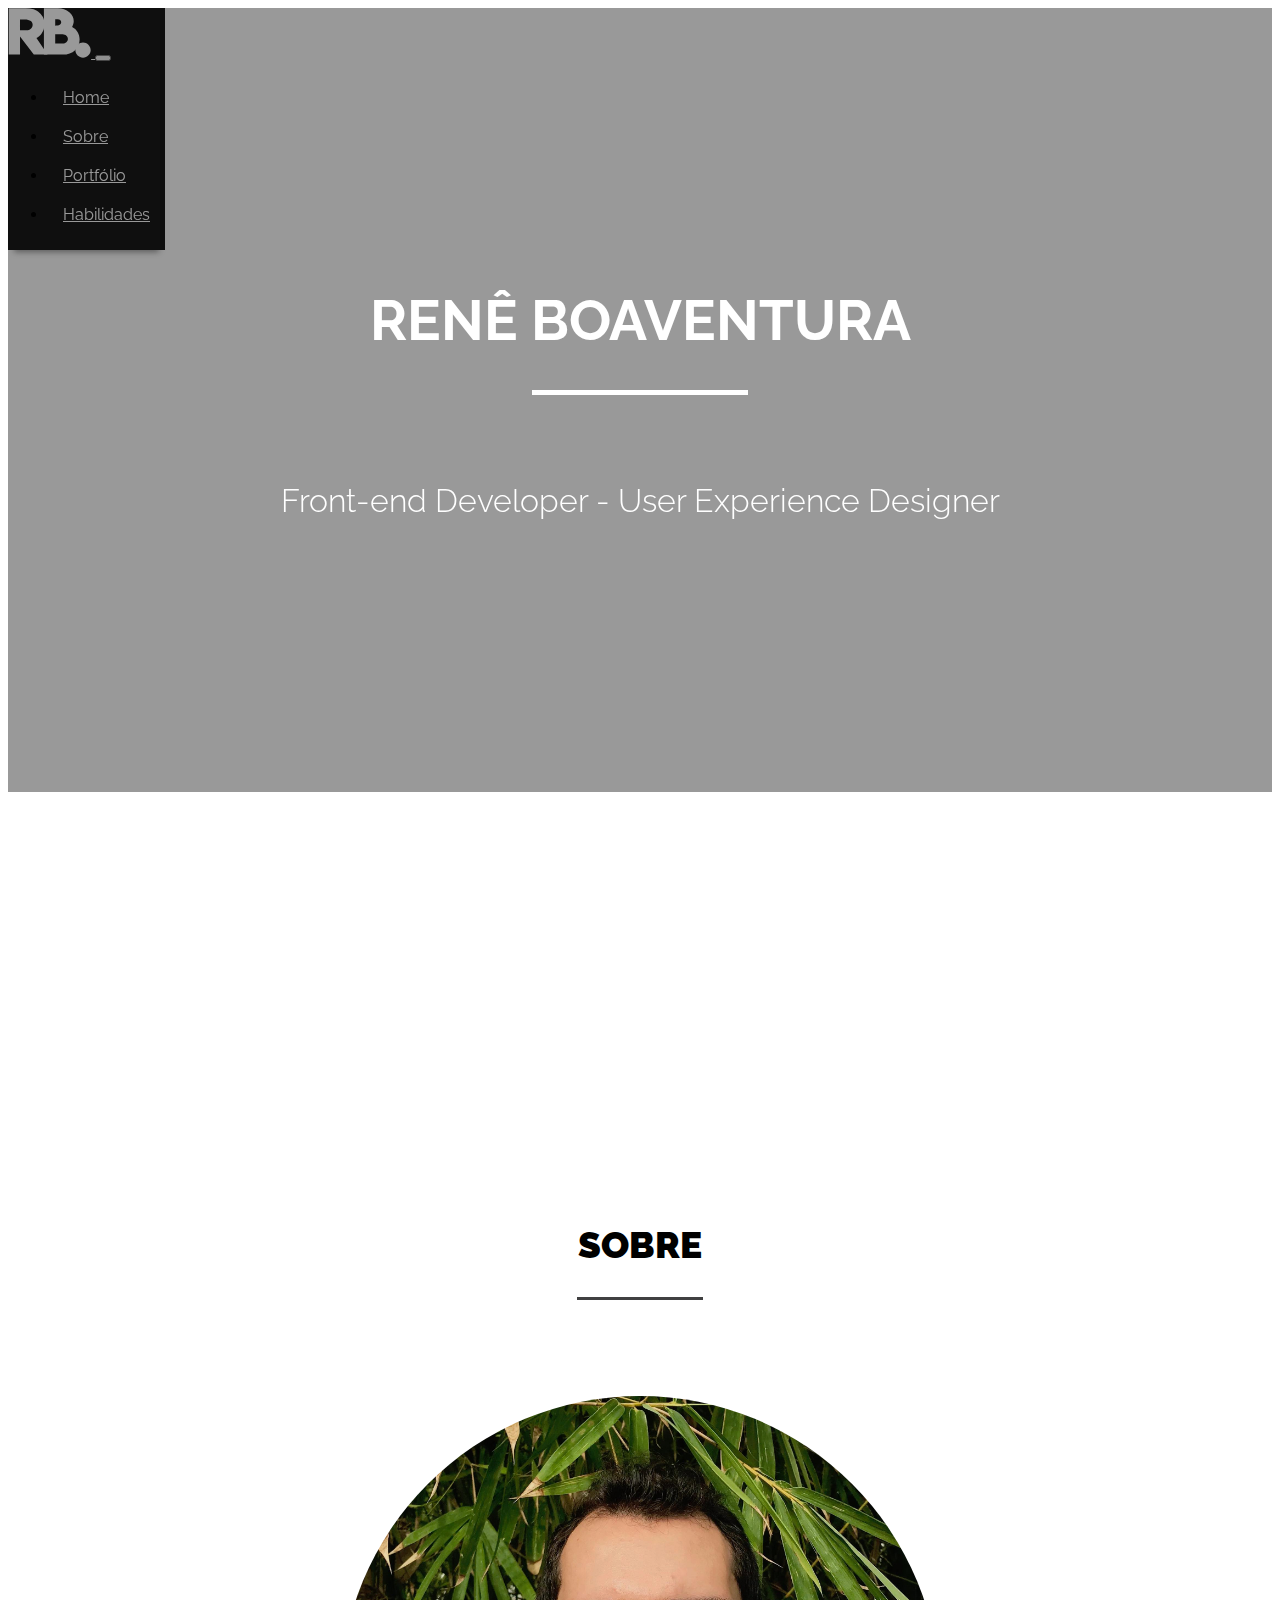
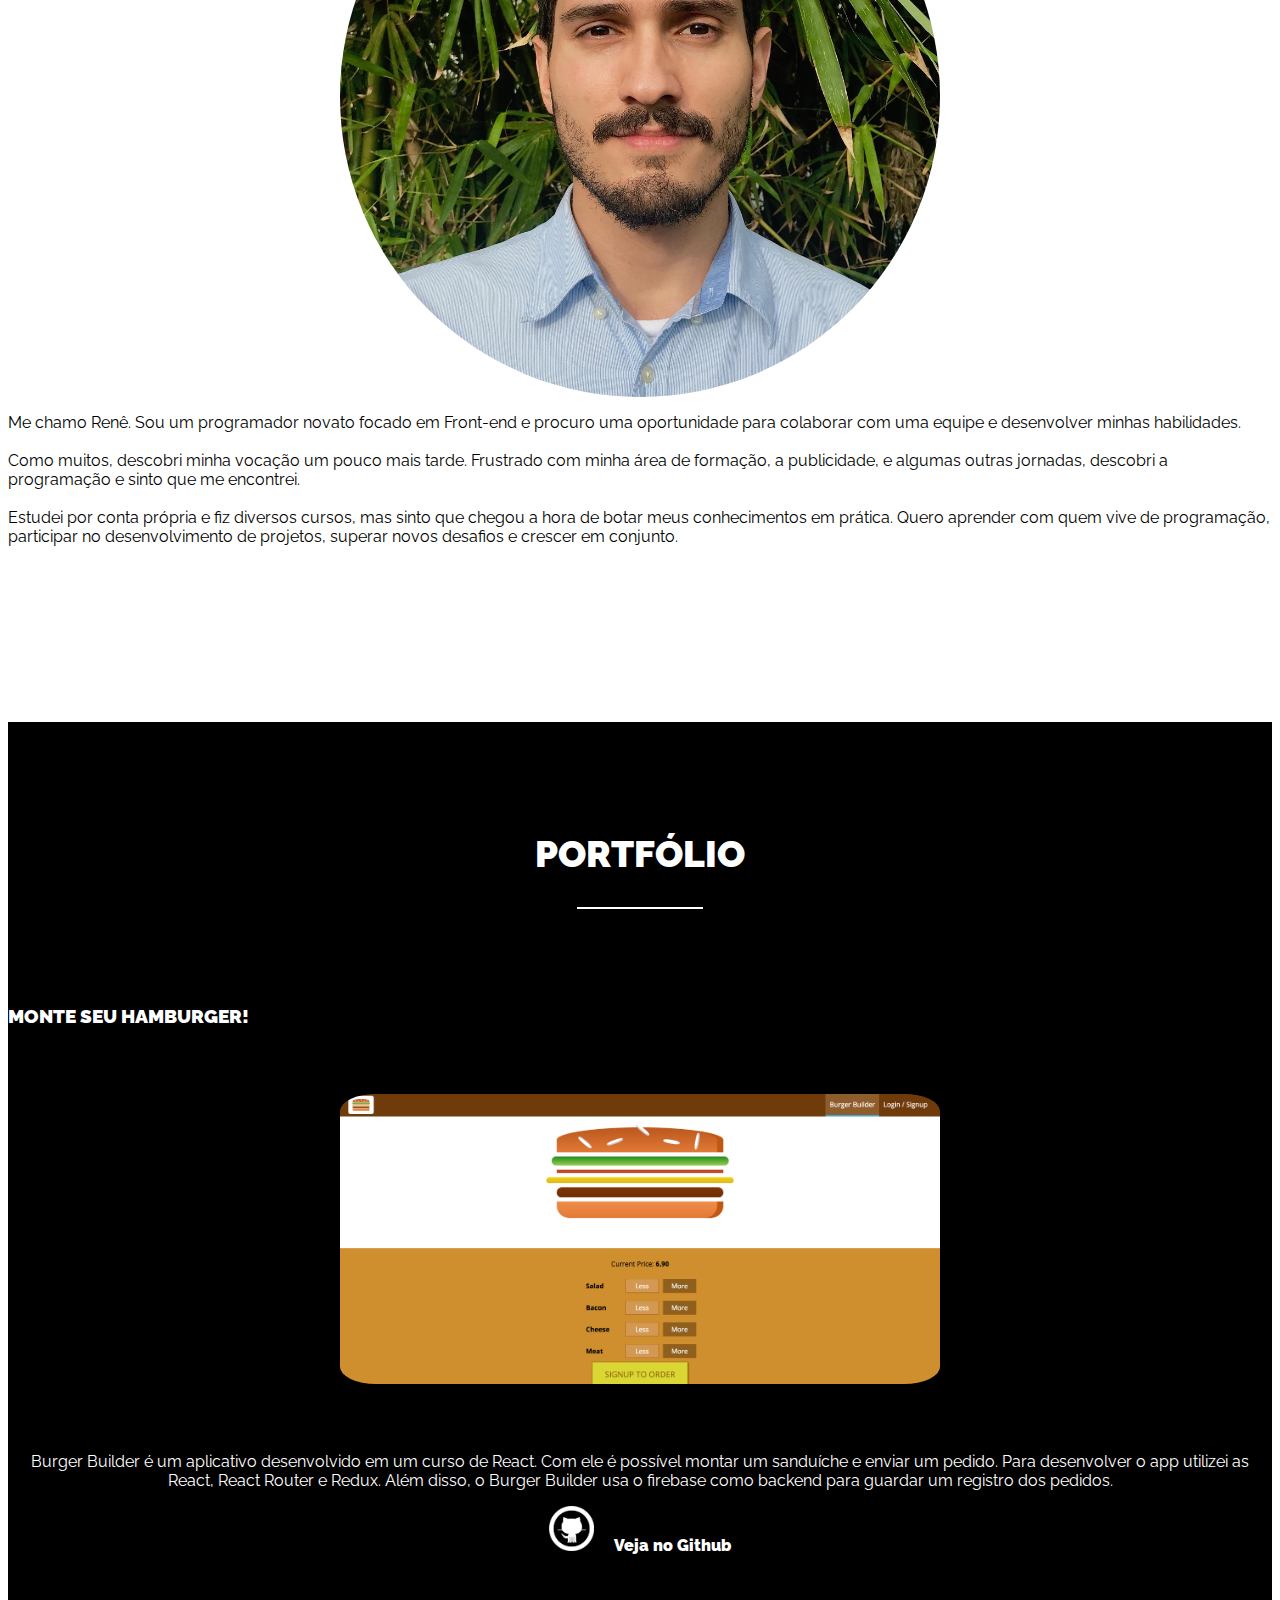
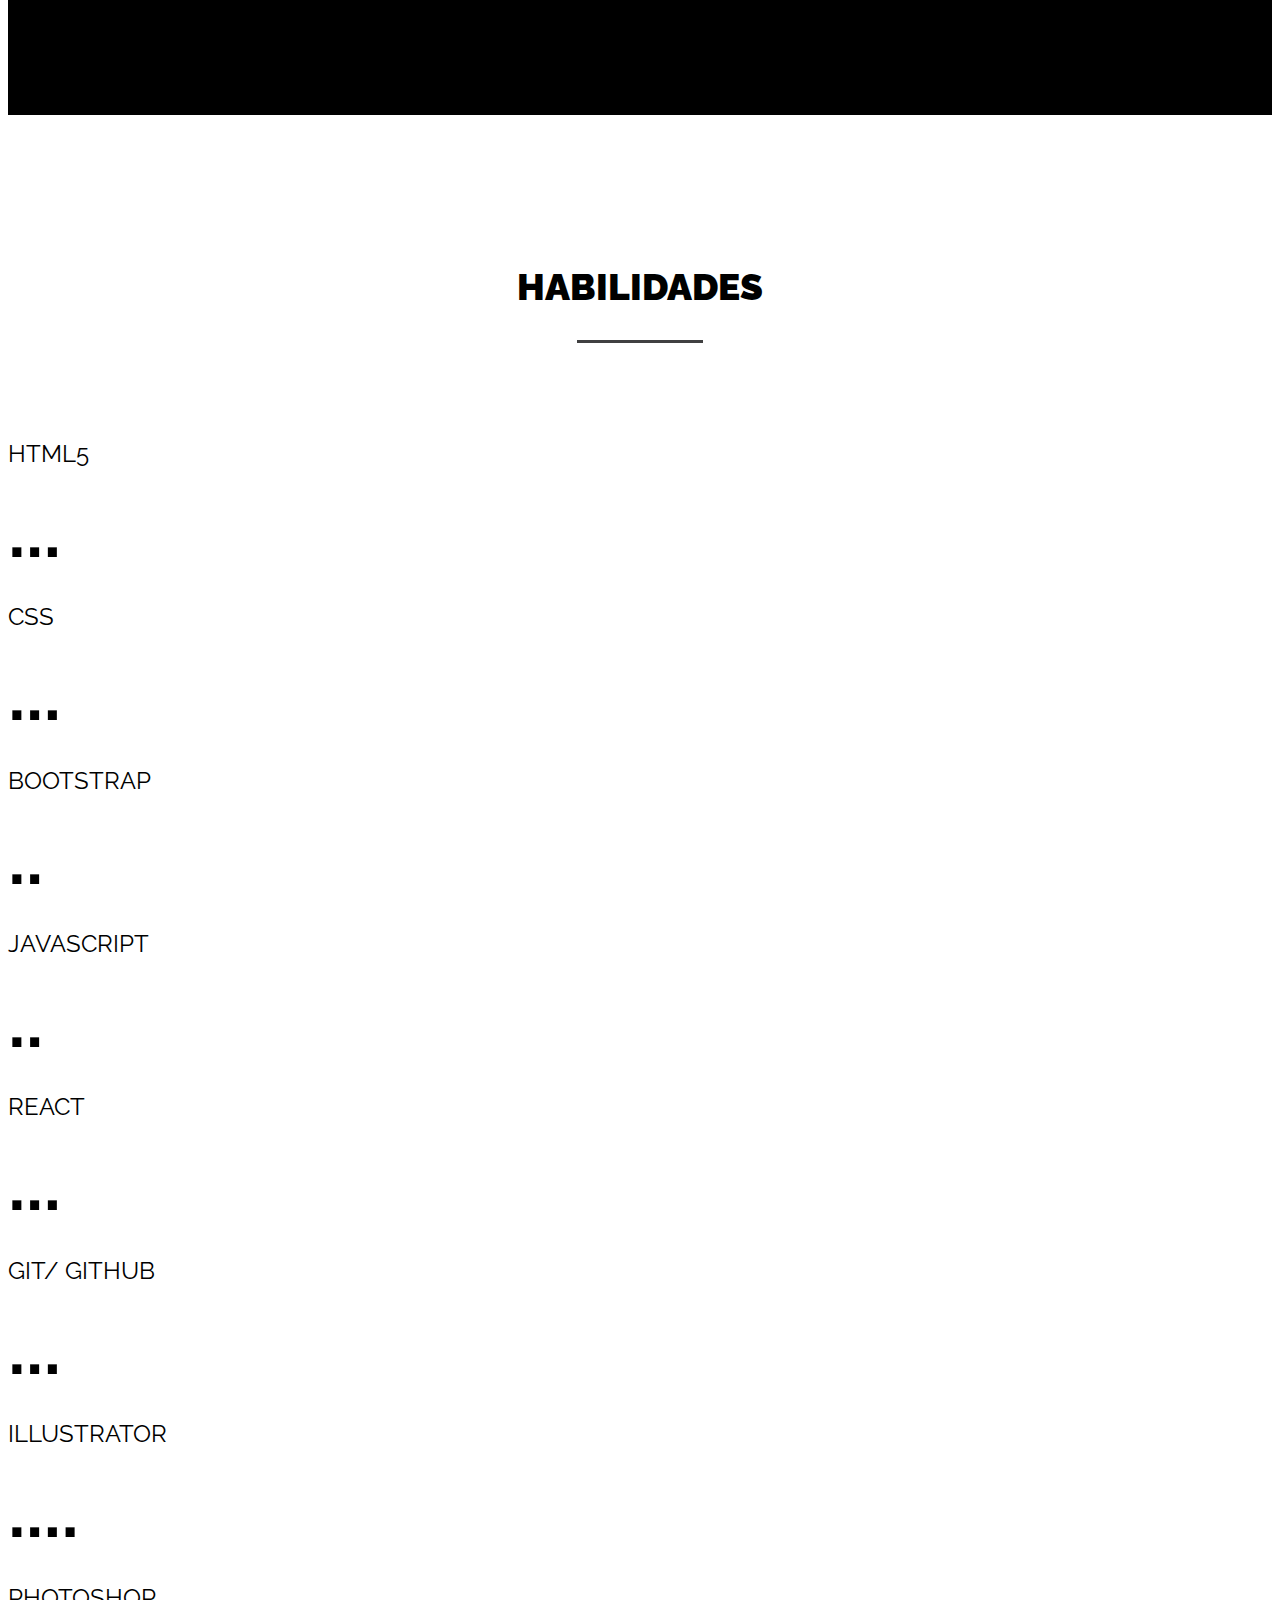
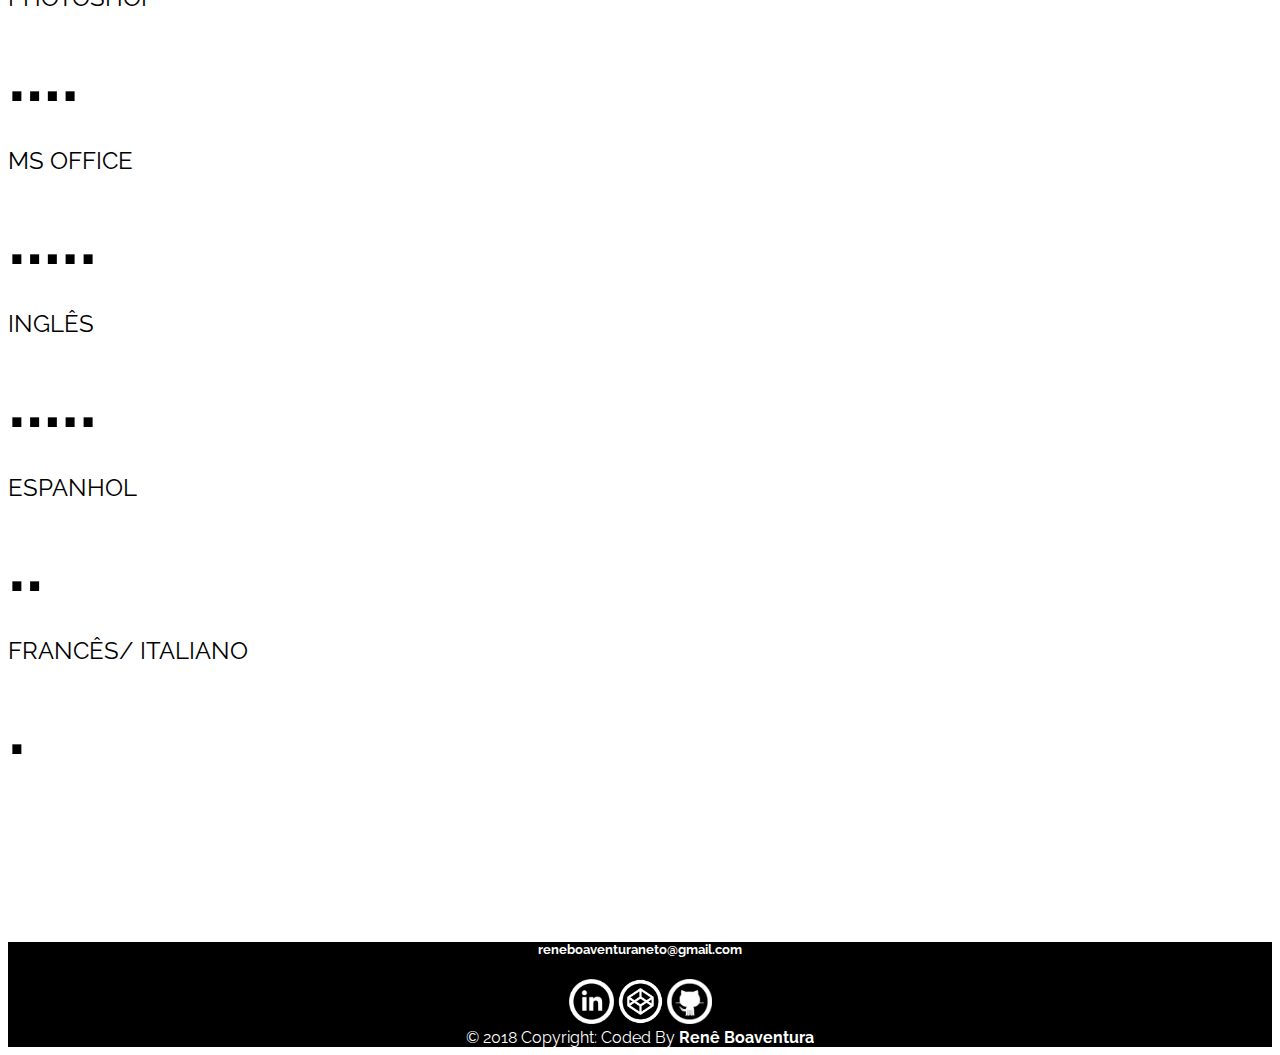
==== index.html @ 2e42f74e "try using upper folder" ====
<!doctype html>

<html lang="pt-br">

    <head>
        <title>Renê Boaventura</title>

        <meta charset="utf-8">
        <meta name="description" content="Portfólio de Renê Boaventura">
        <meta name="author" content="Renê Boaventura">
        <meta name="viewport" content="width=device-width">

        <!-- Bootstrap -->
        <link rel="stylesheet" href="https://stackpath.bootstrapcdn.com/bootstrap/4.1.3/css/bootstrap.min.css" integrity="sha384-MCw98/SFnGE8fJT3GXwEOngsV7Zt27NXFoaoApmYm81iuXoPkFOJwJ8ERdknLPMO"
            crossorigin="anonymous">

        <!-- CSS file -->
        <link type="text/css" rel="stylesheet" href="./index.css">

        <!-- Raleway font -->
        <link href="https://fonts.googleapis.com/css?family=Raleway:300,700,900" rel="stylesheet">

        <!-- Link to Favicons -->
        <link rel="apple-touch-icon" sizes="180x180" href="/apple-touch-icon.png">
        <link rel="icon" type="image/png" sizes="32x32" href="/favicon-32x32.png">
        <link rel="icon" type="image/png" sizes="16x16" href="/favicon-16x16.png">
        <link rel="manifest" href="/site.webmanifest">
        <link rel="mask-icon" href="/safari-pinned-tab.svg" color="#000000">
        <meta name="msapplication-TileColor" content="#000000">
        <meta name="theme-color" content="#ffffff">
    </head>

    <body>
        <header>
            <nav id="navbar" class="navbar fixed-top navbar-expand-lg navbar-dark">
                <div class="container">
                    <a class="navbar-brand " href="#home">
                        <img src="assets/logo-RB.svg"
                            height="50" alt="Logo RB.">
                    </a>
        
                    <button class="navbar-toggler" type="button" data-toggle="collapse" data-target="#movelmenu" aria-controls="movelmenu" aria-expanded="false"
                        aria-label="Toggle navigation">
                        <span class="navbar-toggler-icon"></span>
                    </button>
        
                    <div class="collapse navbar-collapse" id="movelmenu">
                        <ul class="navbar-nav nav-pills ml-auto mt-2 mt-lg-0">
                            <li class="nav-item ">
                                <a class="nav-link" href="#home">Home</a>
                            </li>
                            <li class="nav-item">
                                <a class="nav-link" href="#sobre"> Sobre </a>
                            </li>
                            <li class="nav-item">
                                <a class="nav-link " href="#portfolio">Portfólio </a>
                            </li>
                            <li class="nav-item">
                                <a class="nav-link " href="#habilidades">Habilidades </a>
                            </li>
                        </ul>
                    </div>
                </div>
            </nav>
        </header>
        <main>
            <section id="home">
                <div id="homeBgOpacity">
                    <div class="homeDiv">
                        <h1> RENÊ BOAVENTURA </h1>
                        <div class="homeTitleLine"></div>
                        <p>Front-end Developer - User Experience Designer</p>
                    </div>
                </div>
            </section>

            <article id="sobre">
                <section class="container">
                    <h2> SOBRE </h2>
                    <div class="BlackTitleLine"></div>
                    <div class="row align-items-center">
                        <div class="col-md-6 mb-5 mb-md-0">
                            <img id="profileImage" src="./assets/perfil-menor.jpg">
                        </div>
                        <div class="col-md-6 ">
                            <p>
                                Me chamo Renê. Sou um programador novato focado em Front-end e procuro uma oportunidade para colaborar com uma equipe e desenvolver
                                minhas habilidades.
                                <br>
                                <br> Como muitos, descobri minha vocação um pouco mais tarde. Frustrado com minha área de formação,
                                a publicidade, e algumas outras jornadas, descobri a programação e sinto que me encontrei.
                                <br>
                                <br> Estudei por conta própria e fiz diversos cursos, mas sinto que chegou a hora de botar meus conhecimentos
                                em prática. Quero aprender com quem vive de programação, participar no desenvolvimento de projetos,
                                superar novos desafios e crescer em conjunto.
                            </p>
                        </div>
                    </div>
                </section>
            </article>

            <article id="portfolio">
                <section class="container">
                    <h2> PORTFÓLIO</h2>
                    <div class="whiteTitleLine"></div>
                    <div class="row align-items-center">
                        <h3 class="col-12"> MONTE SEU HAMBURGER!</h3>
                        <img class="portfolioImg col-12 col-md-6 " src="./assets/burger-home.png" alt="Burger Builder Home">
                        <p class="text-justify col-12 col-md-6 ">
                                Burger Builder é um aplicativo desenvolvido em um curso de React. 
                                Com ele é possível montar um sanduíche e enviar um pedido. 
                                Para desenvolver o app utilizei as React, React Router e Redux. 
                                Além disso, o Burger Builder usa o firebase como backend para guardar um registro dos pedidos.
                        </p>
                        <a class="col-12 pt-5 pt-md-1" href="https://github.com/renemennab" target="_blank">
                            <img height="45px" alt="Github" src="assets/logo-github.png">
                            <span style="margin-left:1rem">Veja no Github</span>
                        </a>
                    </div>
                </section>
            </article>

            <article id="habilidades">
                <section class="container">
                    <h2> HABILIDADES </h2>
                    <div class="BlackTitleLine"></div>
                    <div class="row">
            
                        <div class="row col-md-6 ">
                            <p class="col-6"> HTML5 </p>
                            <p class="escalaDeHabilidades col-6"> ... </p>
            
                            <p class="col-6"> CSS </p>
                            <p class="escalaDeHabilidades col-6"> ... </p>
            
                            <p class="col-6"> BOOTSTRAP </p>
                            <p class="escalaDeHabilidades col-6"> .. </p>
            
                            <p class="col-6"> JAVASCRIPT </p>
                            <p class="escalaDeHabilidades col-6"> .. </p>
            
                            <p class="col-6"> REACT </p>
                            <p class="escalaDeHabilidades col-6"> ... </p>
            
                            <p class="col-6"> GIT/ GITHUB </p>
                            <p class="escalaDeHabilidades col-6"> ... </p>
                        </div>
            
                        <div class="row col-md-6">
                            <p class="col-6"> ILLUSTRATOR</p>
                            <p class="escalaDeHabilidades col-6"> .... </p>
            
                            <p class="col-6"> PHOTOSHOP</p>
                            <p class="escalaDeHabilidades col-6"> .... </p>
            
                            <p class="col-6"> MS OFFICE</p>
                            <p class="escalaDeHabilidades col-6"> ..... </p>
            
                            <p class="col-6"> INGLÊS</p>
                            <p class="escalaDeHabilidades col-6"> ..... </p>
            
                            <p class="col-6"> ESPANHOL</p>
                            <p class="escalaDeHabilidades col-6"> .. </p>
            
                            <p class="col-6"> FRANCÊS/ ITALIANO</p>
                            <p class="escalaDeHabilidades col-6"> . </p>
                        </div>
                    </div>
                </section>
            </article>
        </main>
        <footer class="py-5">
            <div >
                <h5> reneboaventuraneto@gmail.com </h5>
            </div>
            <div class="py-3">
                <a href="https://www.linkedin.com/in/renê-boaventura" target="_blank">
                    <img class="footerImage" alt="Linkedin" src="assets/logo-linkedin.png">
                </a>
                <a href="https://codepen.io/renemennab/" target="_blank">
                    <img class="footerImage" alt="Codepen" src="assets/logo-codepen.png">
                </a>
                <a href="https://github.com/renemennab" target="_blank">
                    <img class="footerImage" alt="Github" src="assets/logo-github.png">
                </a>
            </div>
            <div>
                © 2018 Copyright: Coded By <strong> Renê Boaventura </strong>
            </div>

        </footer>
        
        <!-- link to js file -->
        <script src="./index.js"></script>
        
        <!-- jQuery CDN -->
        <script src="https://code.jquery.com/jquery-3.3.1.slim.min.js" integrity="sha384-q8i/X+965DzO0rT7abK41JStQIAqVgRVzpbzo5smXKp4YfRvH+8abtTE1Pi6jizo" crossorigin="anonymous"></script>
        
        <!-- Bootstrap Js CDN -->
        <script src="https://stackpath.bootstrapcdn.com/bootstrap/4.1.3/js/bootstrap.min.js" integrity="sha384-ChfqqxuZUCnJSK3+MXmPNIyE6ZbWh2IMqE241rYiqJxyMiZ6OW/JmZQ5stwEULTy" crossorigin="anonymous"></script>
    </body>
</html>
---- index.css ----
html{
    font-size: 100%;
}

body {
    font-family: 'Raleway', sans-serif;
	position: relative;
}

section {
    margin: auto;
    padding: 5em 0;
}

/* Nav */
#navbar {
    position: fixed;
    transition: top 0.5s;
    background-color: rgba(0, 0, 0, 0.9);
    -webkit-box-shadow: 0 8px 6px -6px #999;
    -moz-box-shadow: 0 8px 6px -6px #999;
    box-shadow: 0 8px 6px -6px #999;
}

#navbar a {
    color: white;
}

nav li {
      padding: 10px 15px;
}

#navbar li a:hover {
    background-color: #fff;
    color: black;
}

/* Seção home */
#home {
    height: 49rem;
    background: url(https://images.pexels.com/photos/34580/pexels-photo.jpg?auto=compress&cs=tinysrgb&dpr=2&h=750&w=1260) no-repeat center center fixed; 
    -webkit-background-size: cover;
    -moz-background-size: cover;
    -o-background-size: cover;
    background-size: cover;
    font-size: 2rem; 
    font-weight: 300;
    color: white;
    text-align: center;
}

.homeDiv {
    margin: auto;
}

.homeTitleLine{
    width: 30%;
    height:0.3rem;
    background: #fff;
    margin: 5% auto;
    margin-bottom: 12%;
}

#homeBgOpacity {
	position: absolute;
	top: 0;left:0;
	width: 100%;height: 49rem;
	background-color: rgba(0, 0, 0, 0.4);
    display: grid;
	-webkit-background-size: cover;
    -moz-background-size: cover;
    -o-background-size: cover;
    background-size: cover;
}

h1 {
    font-size: 3.5rem; 
    font-weight: 700;
}

h2 {
    font-size: 2.3rem;
    font-weight: 900;
    text-align: center;
}

/* Seção sobre */
#sobre {
    padding-bottom: 5rem;
}

.BlackTitleLine {
    width: 10%;
    height:0.2rem;
    background: #404041;
    margin: 1rem auto;
    margin-bottom: 6rem;
}

#profileImage {
    display: block;
    margin-left: auto;
    margin-right: auto; 
    width: 80%; 
    height: 80%;
    min-width: 300px;
    max-width: 600px;
    border-radius: 50%;
}

/* Seção portfolio */
#portfolio {
    background-color: black;
    color: white;
    text-align: center;
    padding-bottom: 5em;
}

.whiteTitleLine {
    width: 10%;
    height:0.15em;
    background: #fff;
    margin: 1rem auto;
    margin-bottom: 6rem;
}

#portfolio h3, #portfolio a {
    text-align: left;
    font-weight: 900;
    background-color: Black;
    color: white;
    text-decoration: none;
}

.portfolioImg{
    width: 100%; 
    height: 55%;
    min-width: 300px;
    max-width: 600px;
    margin: 3em auto;
    border-radius: 6%;
}

/* Seção habilidades */
#habilidades{
    font-size: 1.5rem;
}

.escalaDeHabilidades{
    font-weight: 900;
    font-size: 4rem;
    font-family: 'Gill Sans', 'Gill Sans MT', Calibri, 'Trebuchet MS', sans-serif;
    line-height: 0.1em;

}

/* Footer */
footer, footer a, footer a:hover {
    background-color: Black;
    color: white;
    text-decoration: none;
    text-align: center;
}

.footerImage {
    height: 45px;
}

/* Media queries */
@media (max-width: 750px) {
    #home {
        height: 30rem;
        background: url(https://images.pexels.com/photos/34580/pexels-photo.jpg?auto=compress&cs=tinysrgb&dpr=2&h=750&w=1260) no-repeat center; 
        -webkit-background-size: cover;
        -moz-background-size: cover;
        -o-background-size: cover;
        background-size: cover;
        font-size: 1.5rem;
    }
    
    
    #homeBgOpacity {
        height: 30rem;
    }
    
    h1 {
        font-size: 2em;
    }

    #sobre p, #portfolio p{
        font-size: 1.2rem;
    }

    #portfolio h3 {
        text-align: center;
    }

    #habilidades{
        text-align: center;
    }

    .escalaDeHabilidades{
        font-weight: 900;
        font-size: 4rem;
        font-family: 'Gill Sans', 'Gill Sans MT', Calibri, 'Trebuchet MS', sans-serif;
        line-height: 0.1em;
        text-align: left;
    }
}
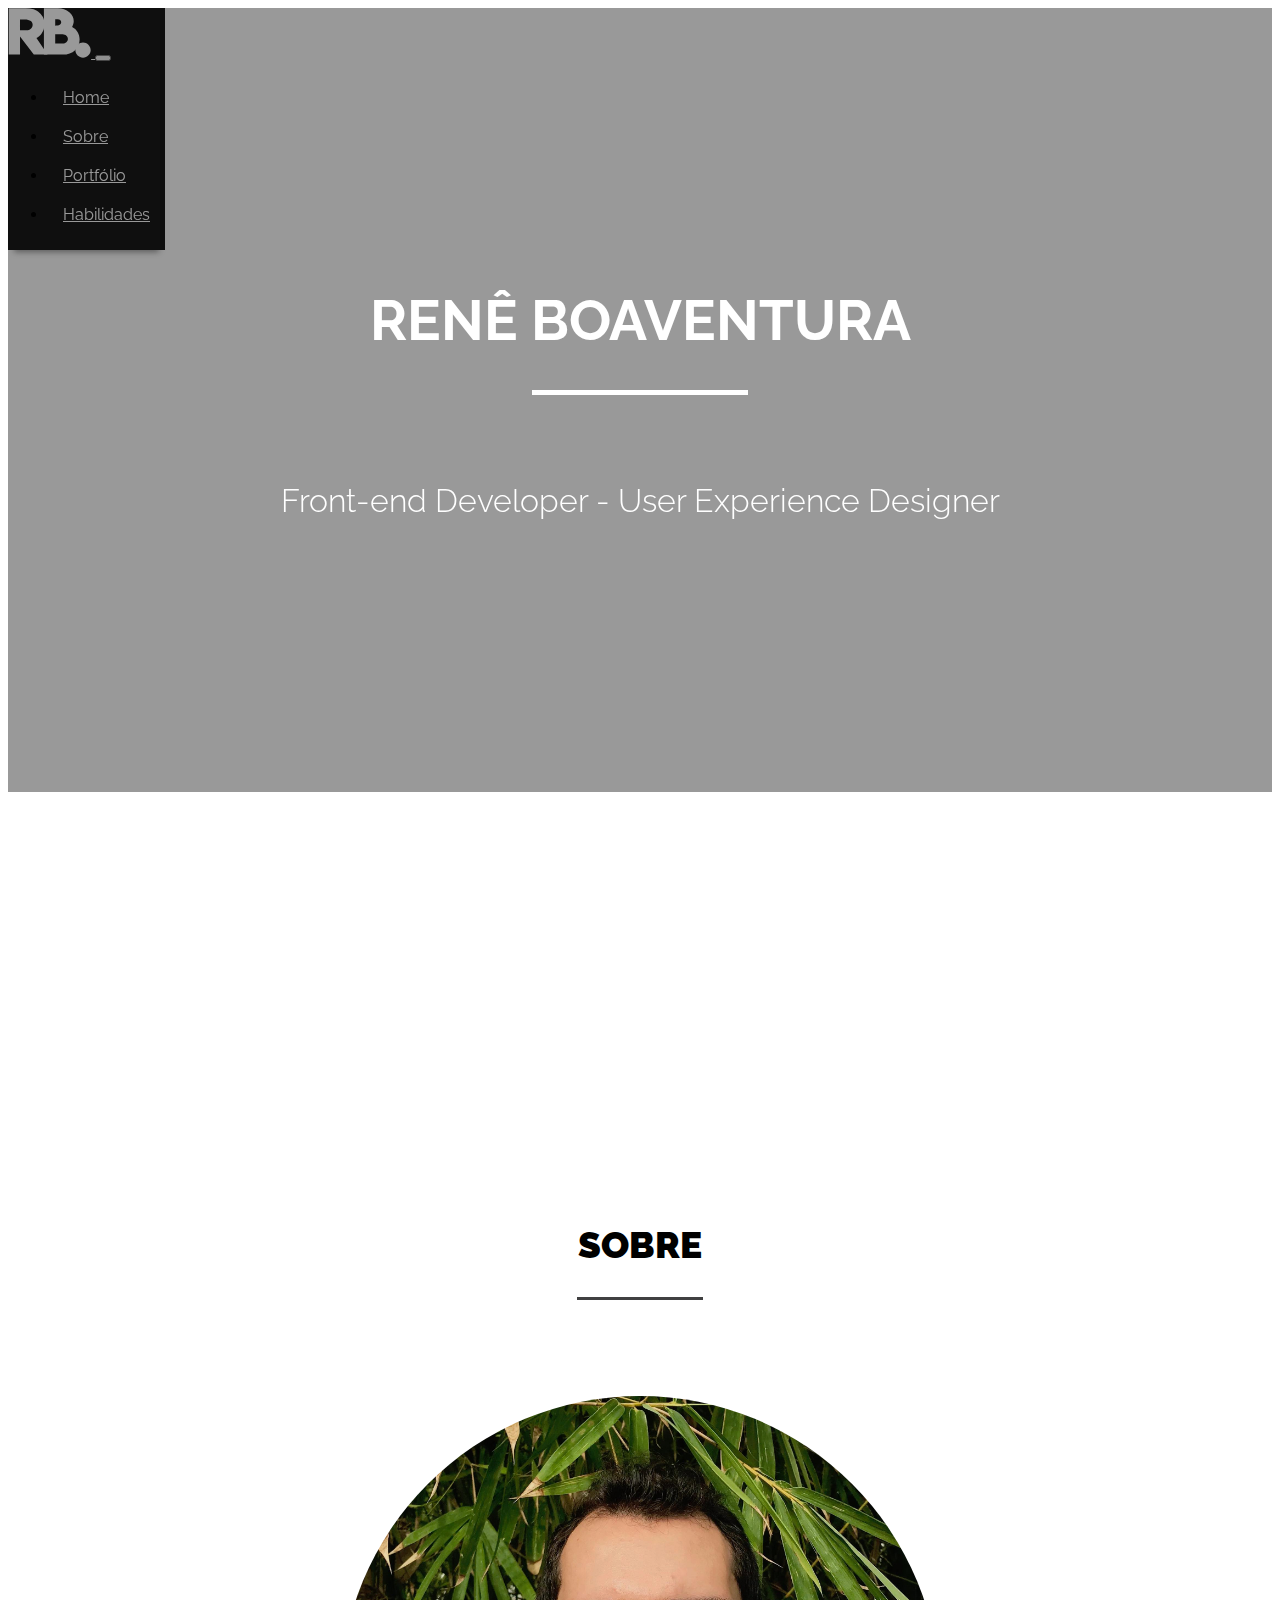
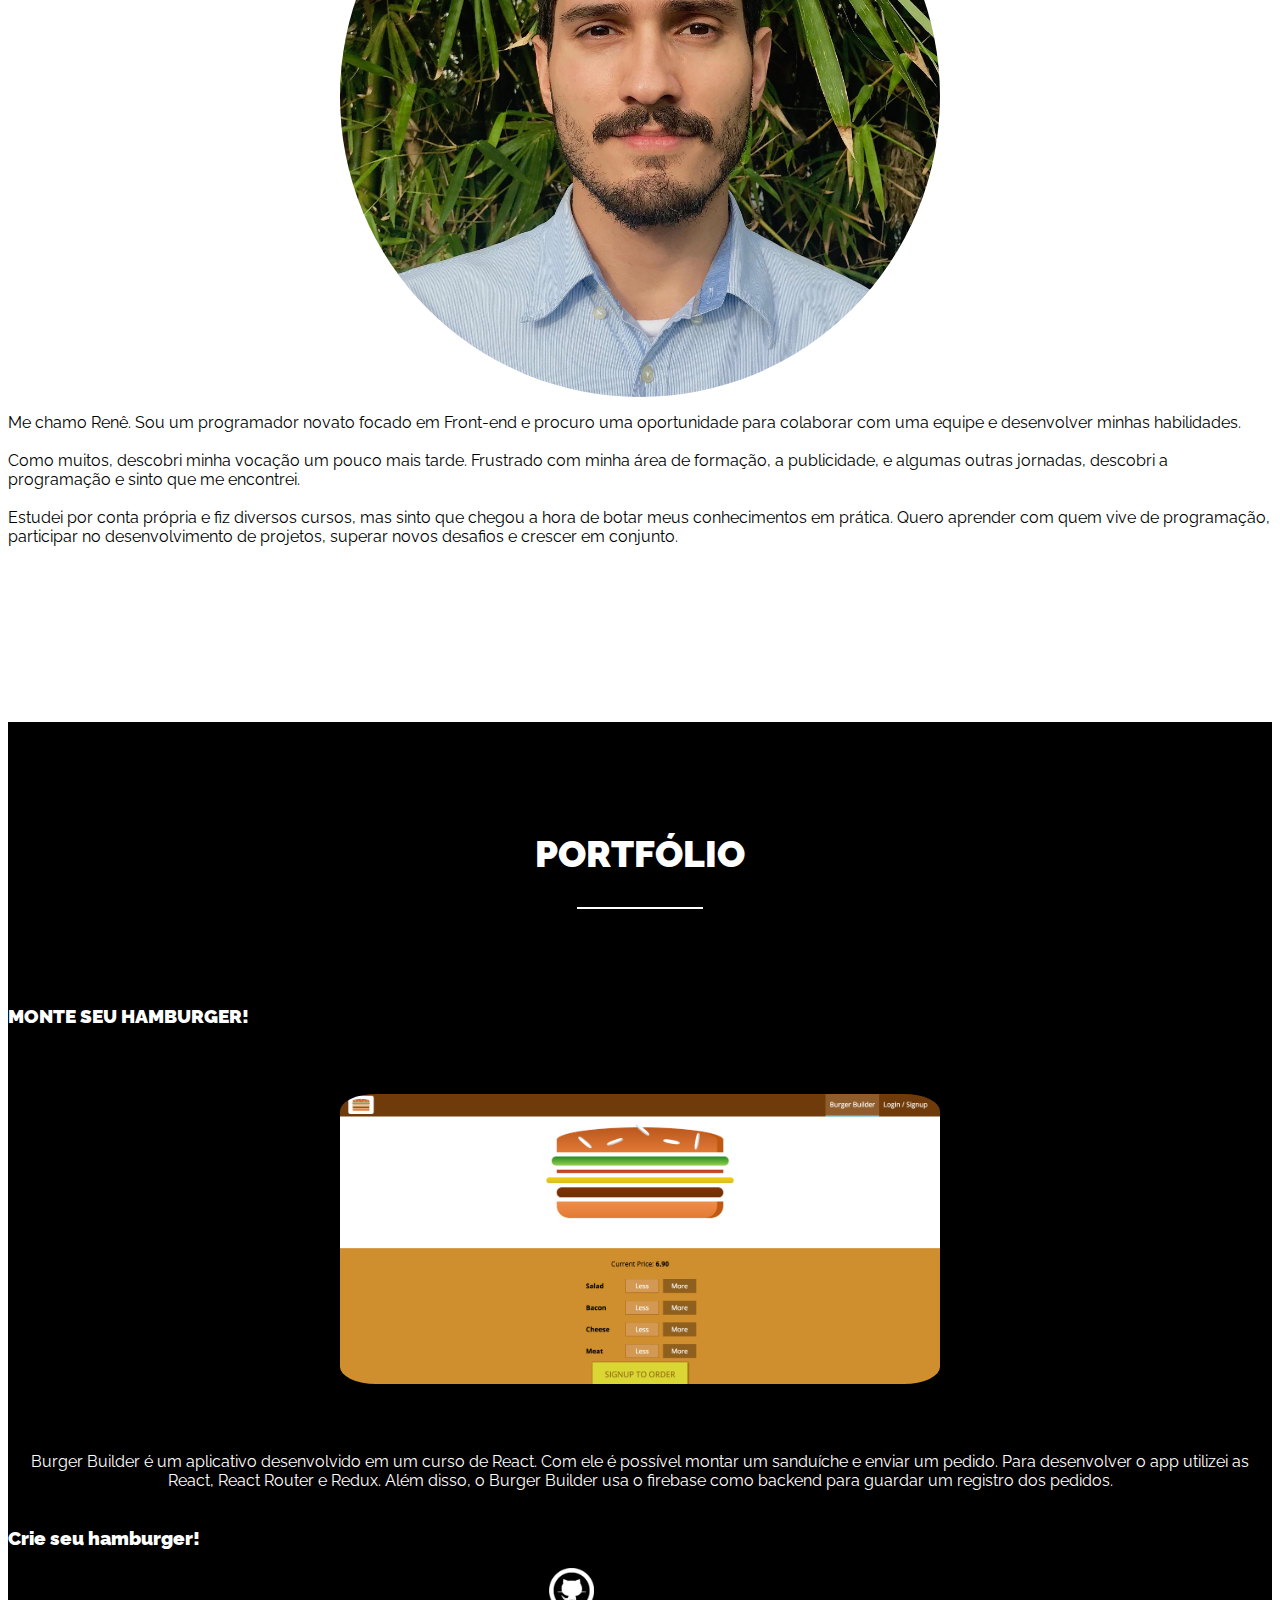
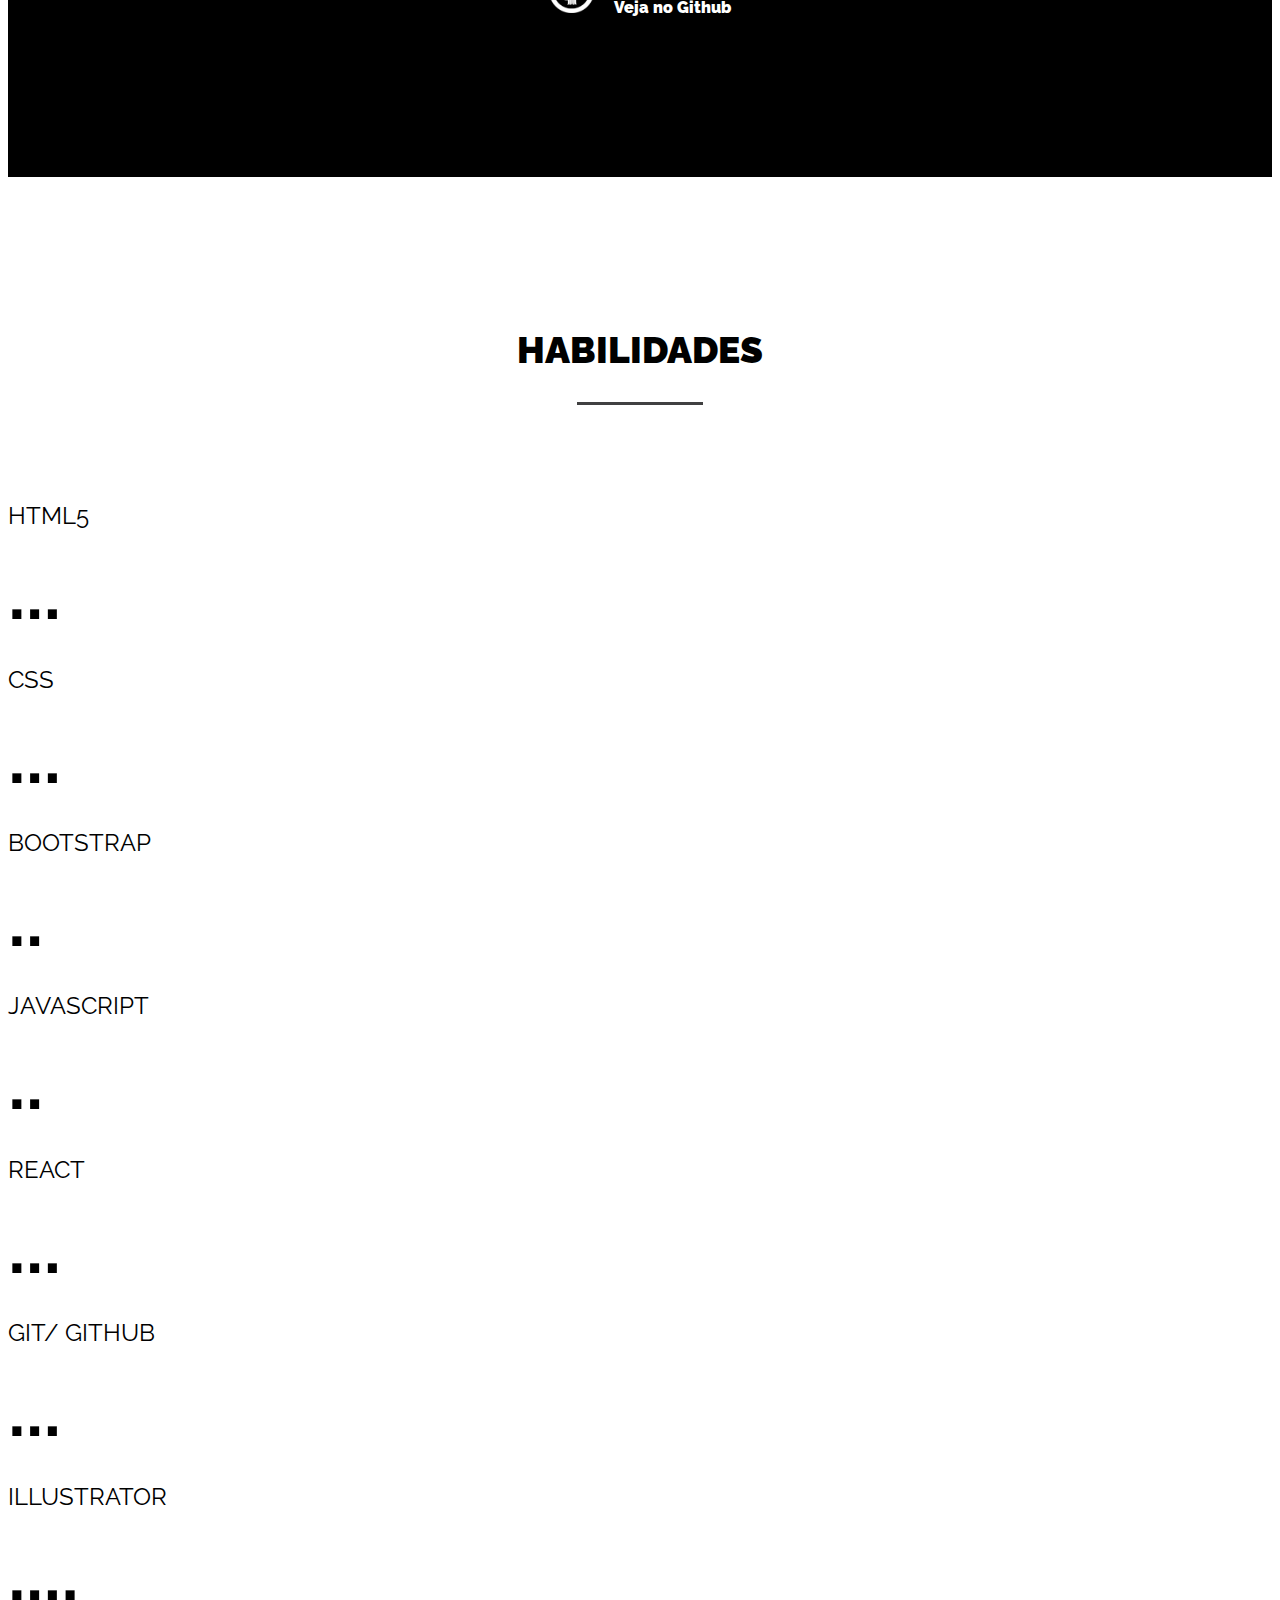
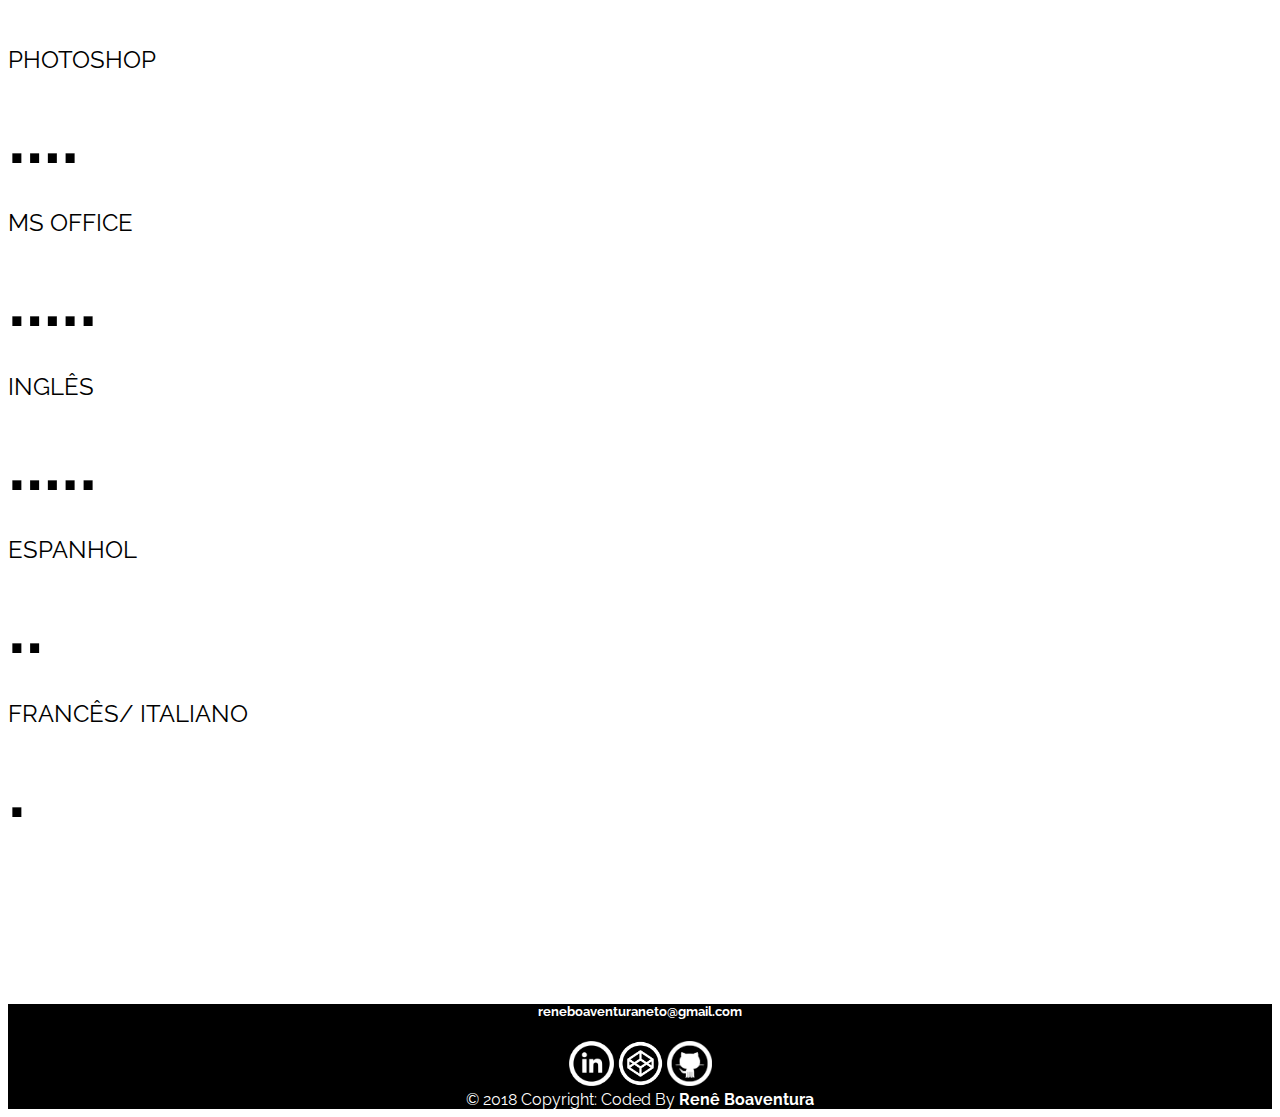
==== commit 7e99547e: "add link to apps page" ====
--- a/index.html
+++ b/index.html
@@ -111,8 +111,11 @@
                                 Com ele é possível montar um sanduíche e enviar um pedido. 
                                 Para desenvolver o app utilizei as React, React Router e Redux. 
                                 Além disso, o Burger Builder usa o firebase como backend para guardar um registro dos pedidos.
+                                <br>
+                                <br>
+                                <a href="https://renemennab.github.io/burger-builder/" target="_blank"><h3>Crie seu hamburger!</h3></a>
                         </p>
-                        <a class="col-12 pt-5 pt-md-1" href="https://github.com/renemennab" target="_blank">
+                        <a class="col-12 pt-5 pt-md-1" href="https://github.com/renemennab/burger-builder" target="_blank">
                             <img height="45px" alt="Github" src="assets/logo-github.png">
                             <span style="margin-left:1rem">Veja no Github</span>
                         </a>
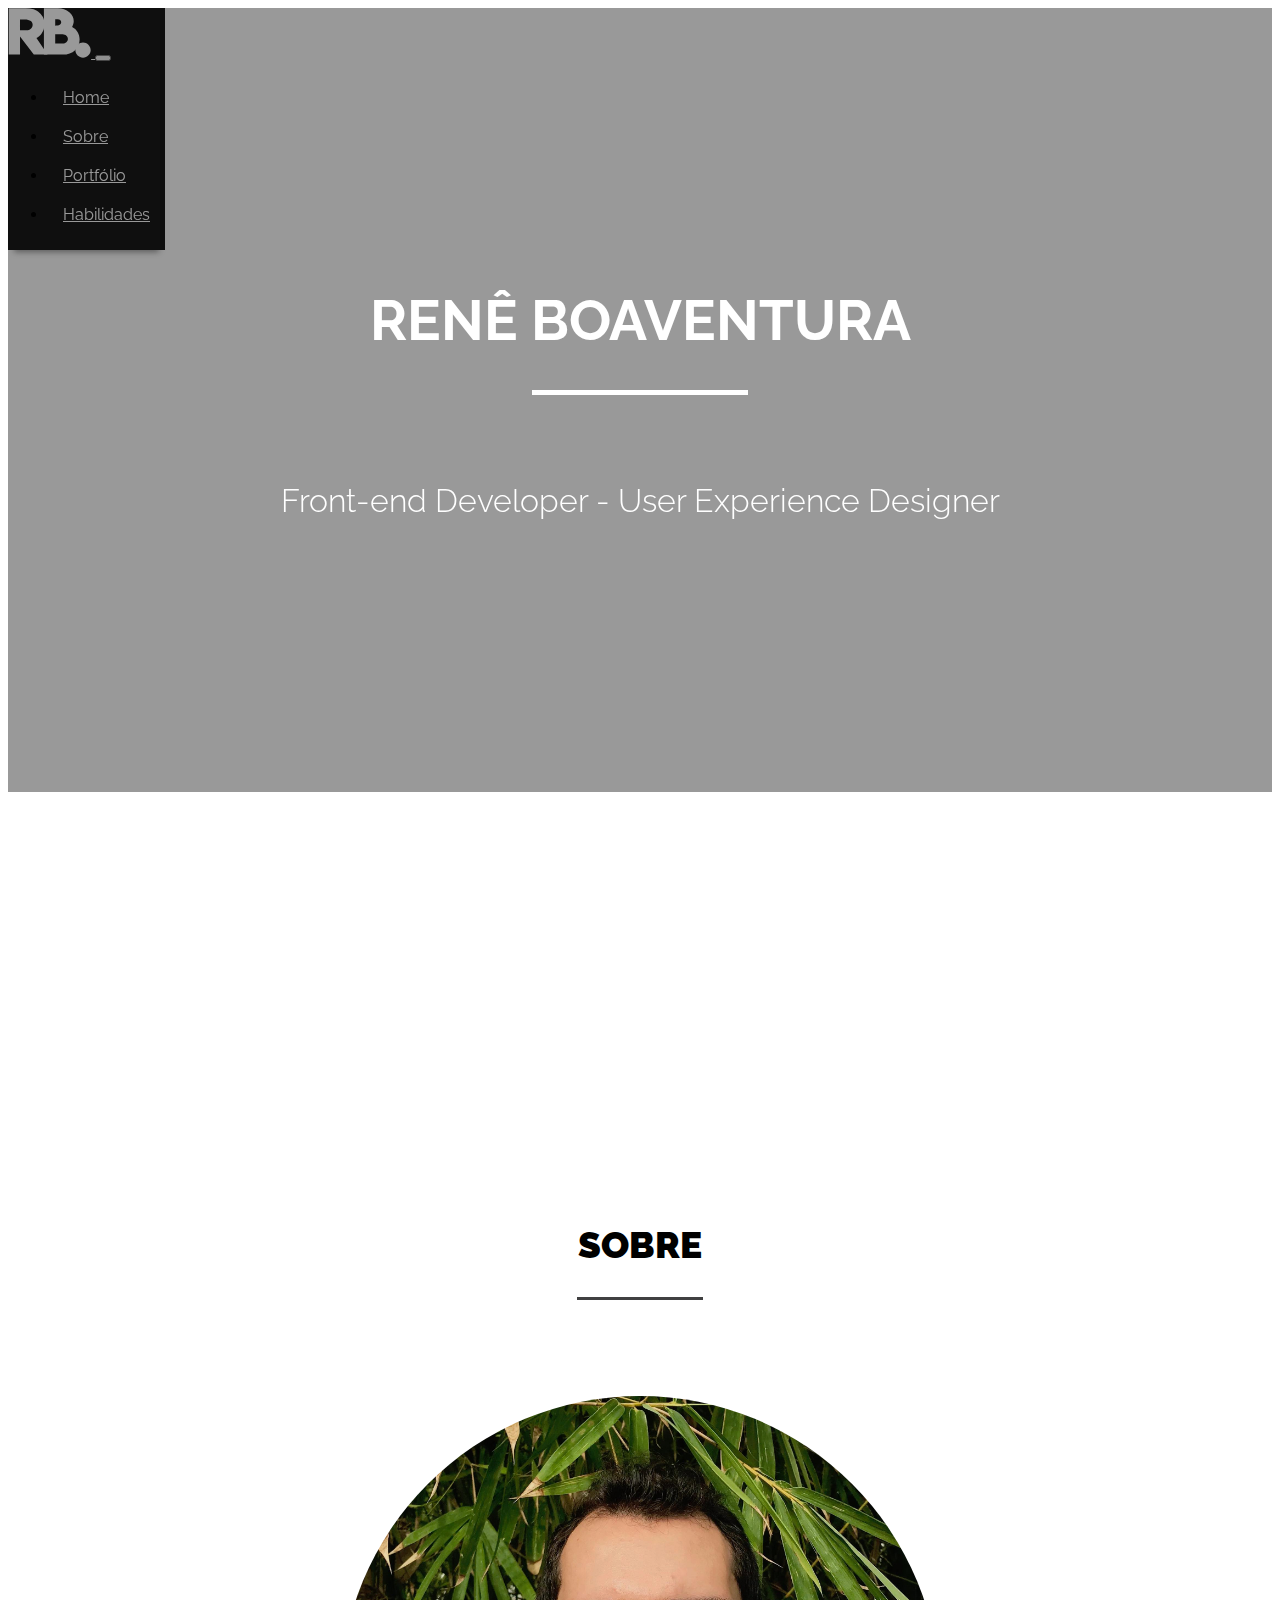
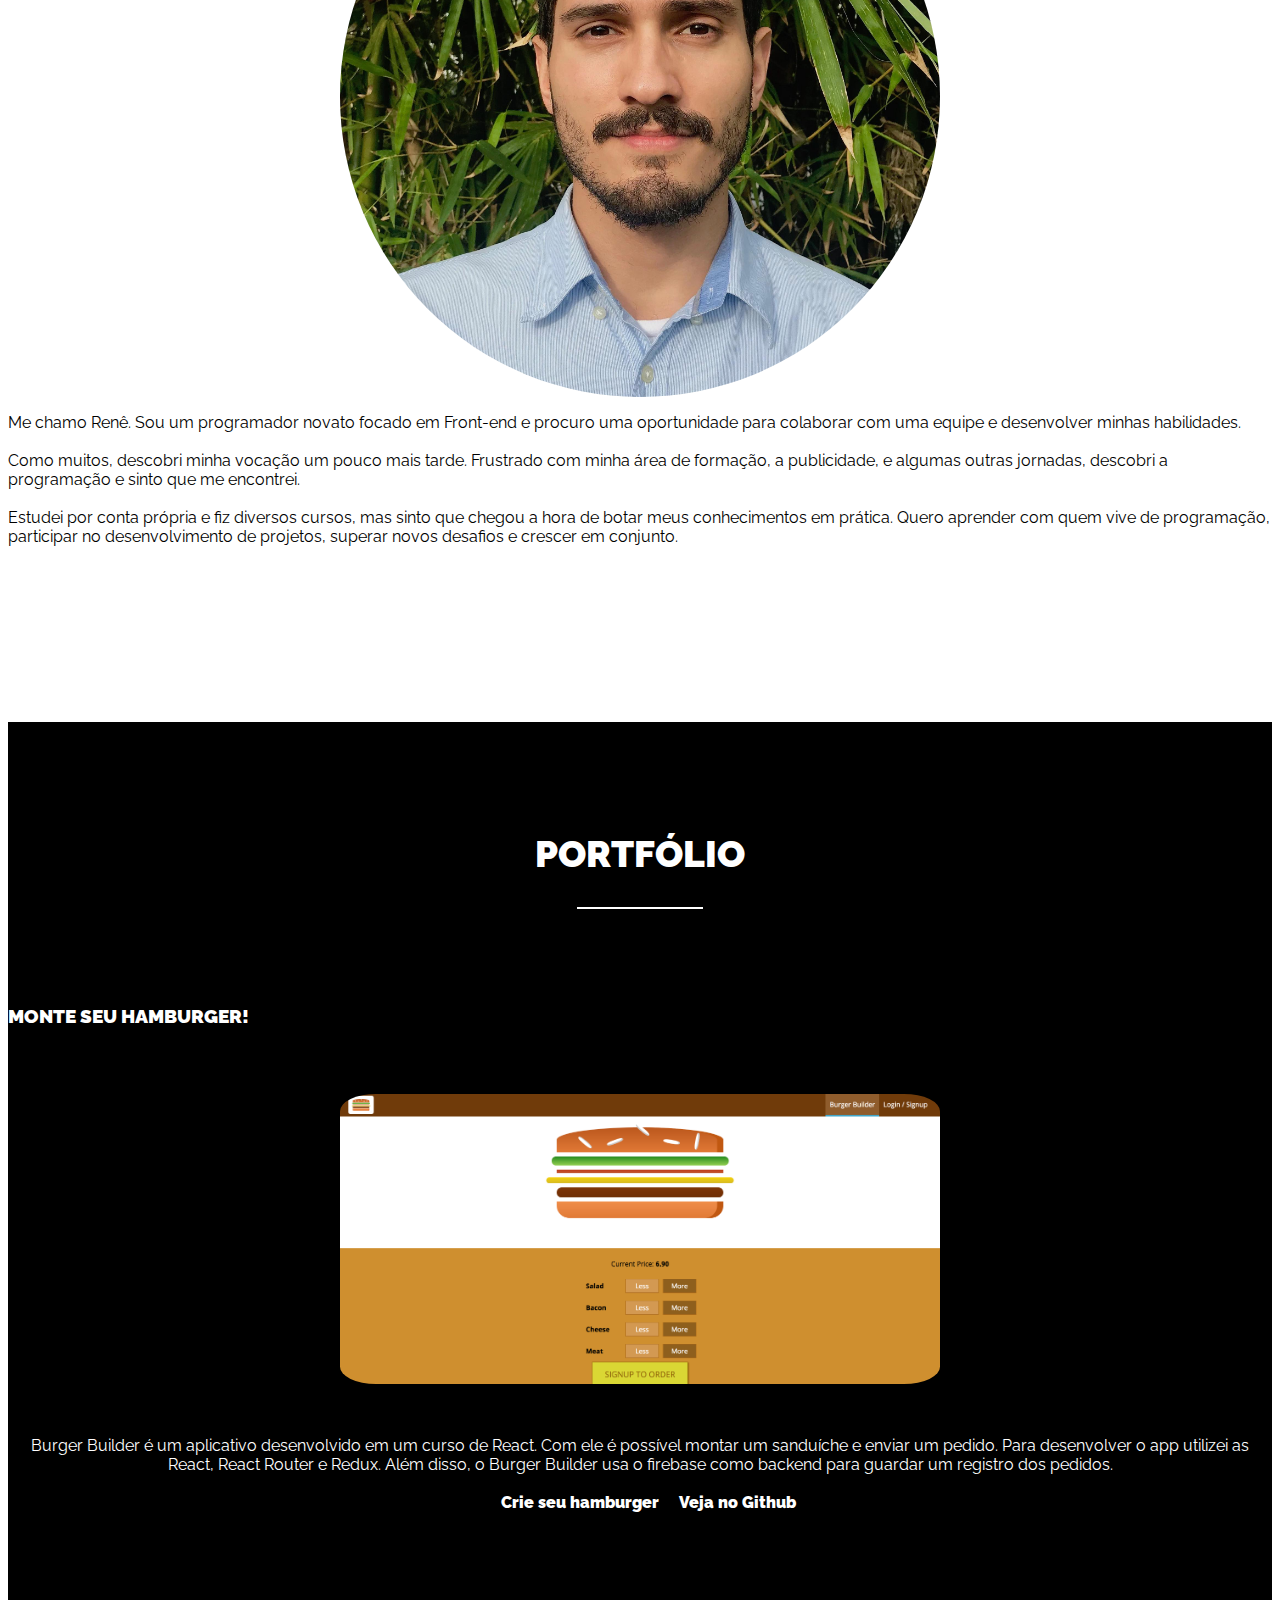
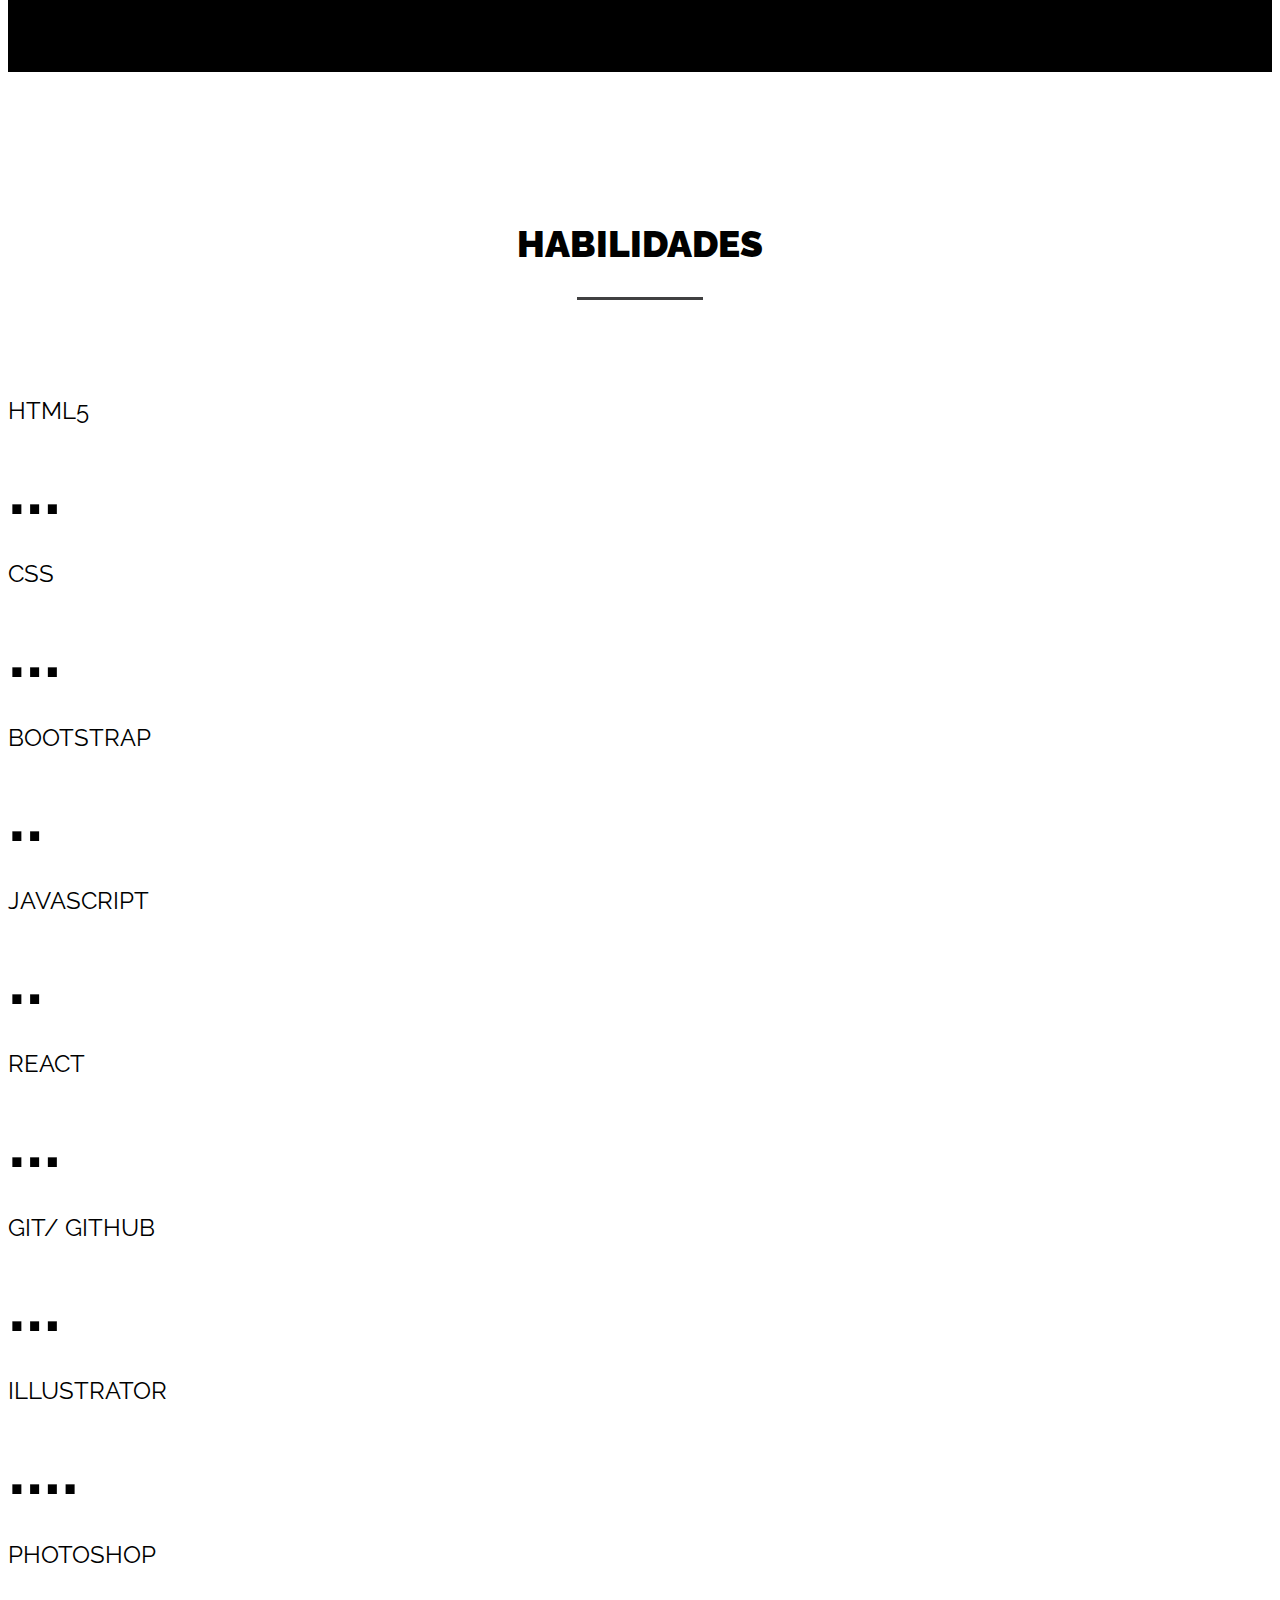
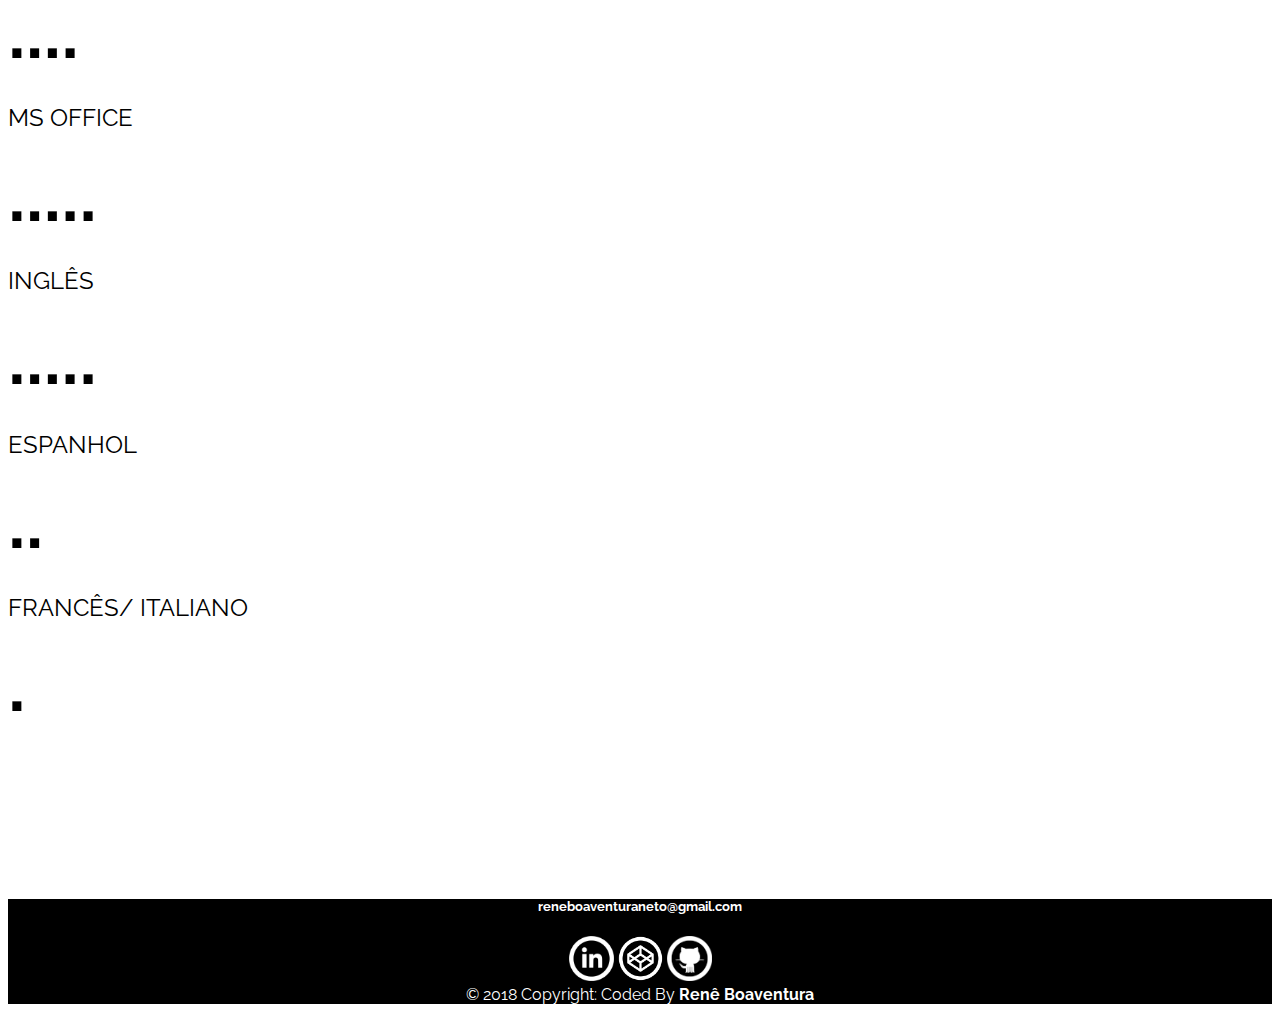
==== commit 46f7a7ed: "adjust layout to put links together" ====
--- a/index.html
+++ b/index.html
@@ -105,20 +105,26 @@
                     <div class="whiteTitleLine"></div>
                     <div class="row align-items-center">
                         <h3 class="col-12"> MONTE SEU HAMBURGER!</h3>
-                        <img class="portfolioImg col-12 col-md-6 " src="./assets/burger-home.png" alt="Burger Builder Home">
-                        <p class="text-justify col-12 col-md-6 ">
+                        <a class="col-12 col-md-6 " href="https://renemennab.github.io/burger-builder/" target="_blank">
+                            <img class="portfolioImg" src="./assets/burger-home.png" alt="Burger Builder Home">
+                        </a>
+                        <div class="text-justify col-12 col-md-6 ">
                                 Burger Builder é um aplicativo desenvolvido em um curso de React. 
                                 Com ele é possível montar um sanduíche e enviar um pedido. 
                                 Para desenvolver o app utilizei as React, React Router e Redux. 
                                 Além disso, o Burger Builder usa o firebase como backend para guardar um registro dos pedidos.
                                 <br>
                                 <br>
-                                <a href="https://renemennab.github.io/burger-builder/" target="_blank"><h3>Crie seu hamburger!</h3></a>
-                        </p>
-                        <a class="col-12 pt-5 pt-md-1" href="https://github.com/renemennab/burger-builder" target="_blank">
-                            <img height="45px" alt="Github" src="assets/logo-github.png">
-                            <span style="margin-left:1rem">Veja no Github</span>
-                        </a>
+                                <div class="row">
+                                    <a class="pt-5 pt-md-1" href="https://renemennab.github.io/burger-builder/" target="_blank">
+                                        <span style="margin-left:1rem">Crie seu hamburger</span>
+                                    </a>
+                                    
+                                    <a class="pt-5 pt-md-1" href="https://github.com/renemennab/burger-builder" target="_blank">
+                                        <span style="margin-left:1rem">Veja no Github</span>
+                                    </a>
+                                </div>
+                        </div>
                     </div>
                 </section>
             </article>
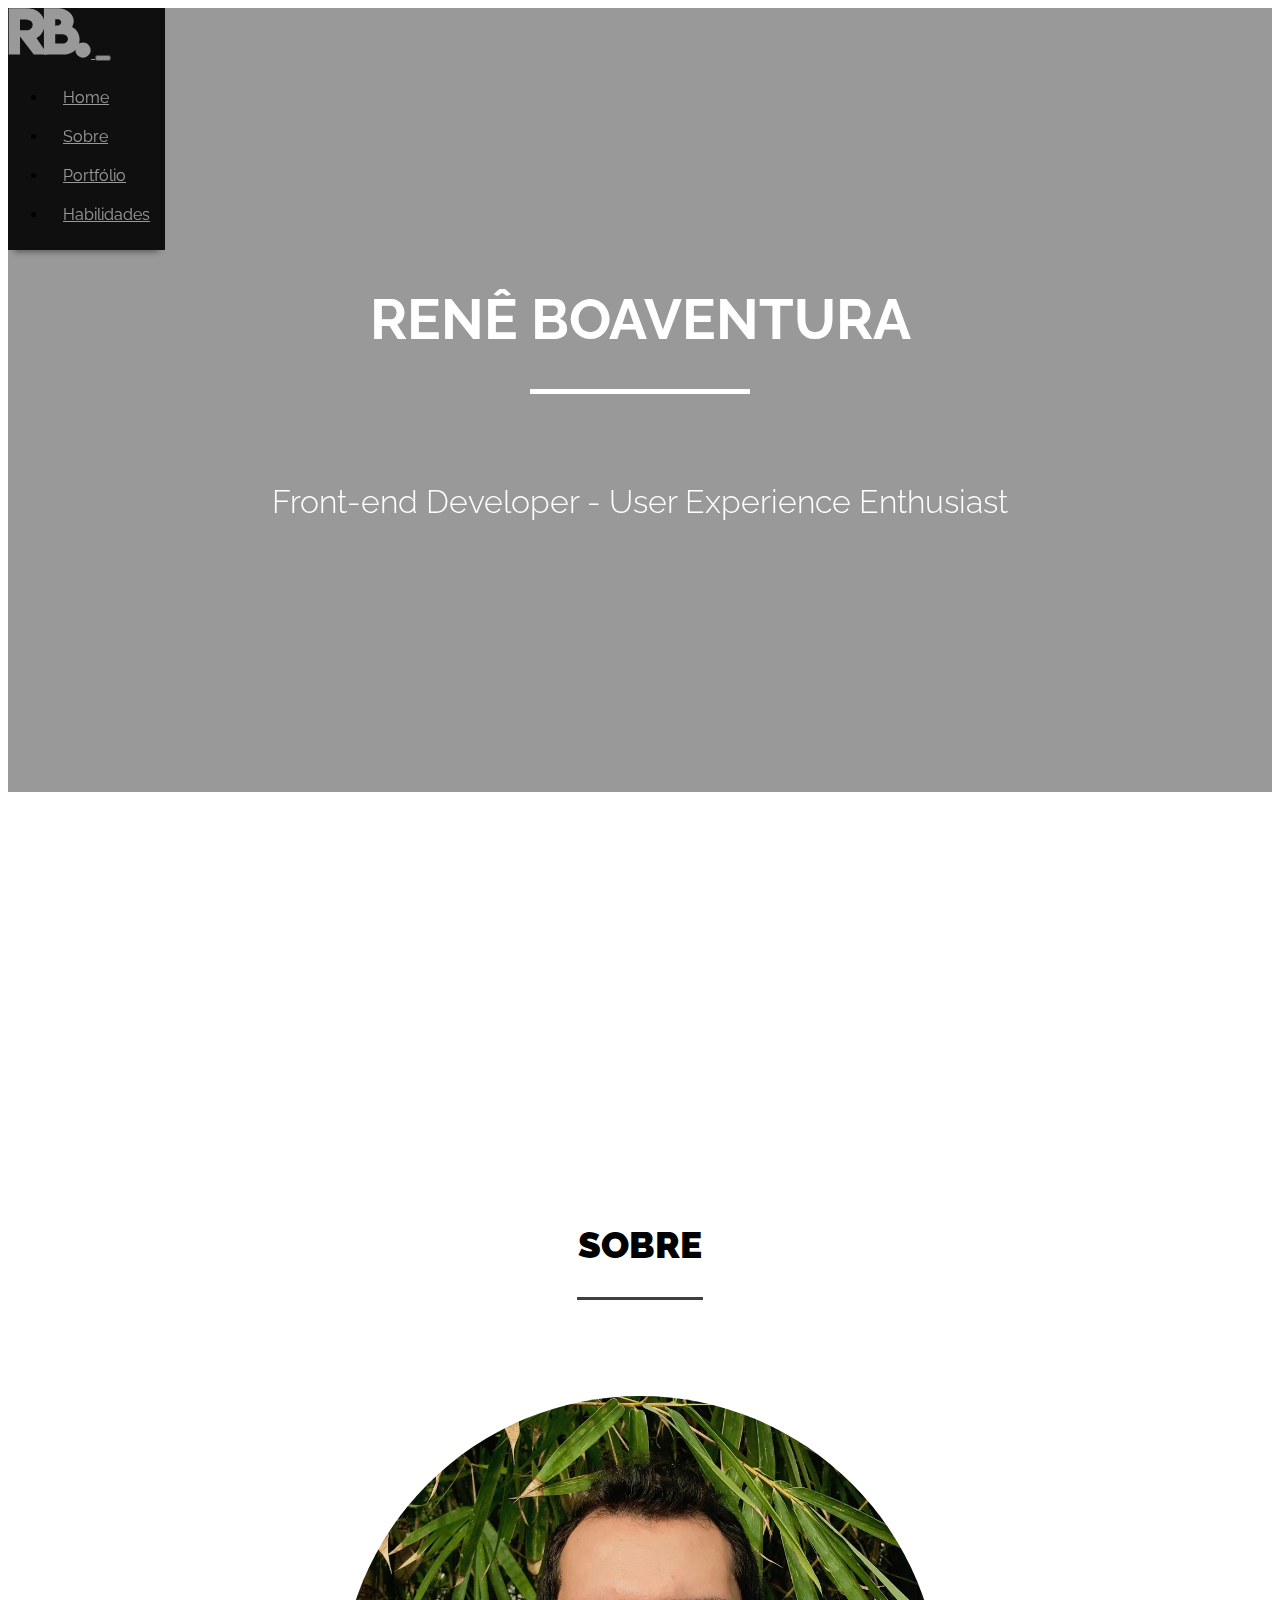
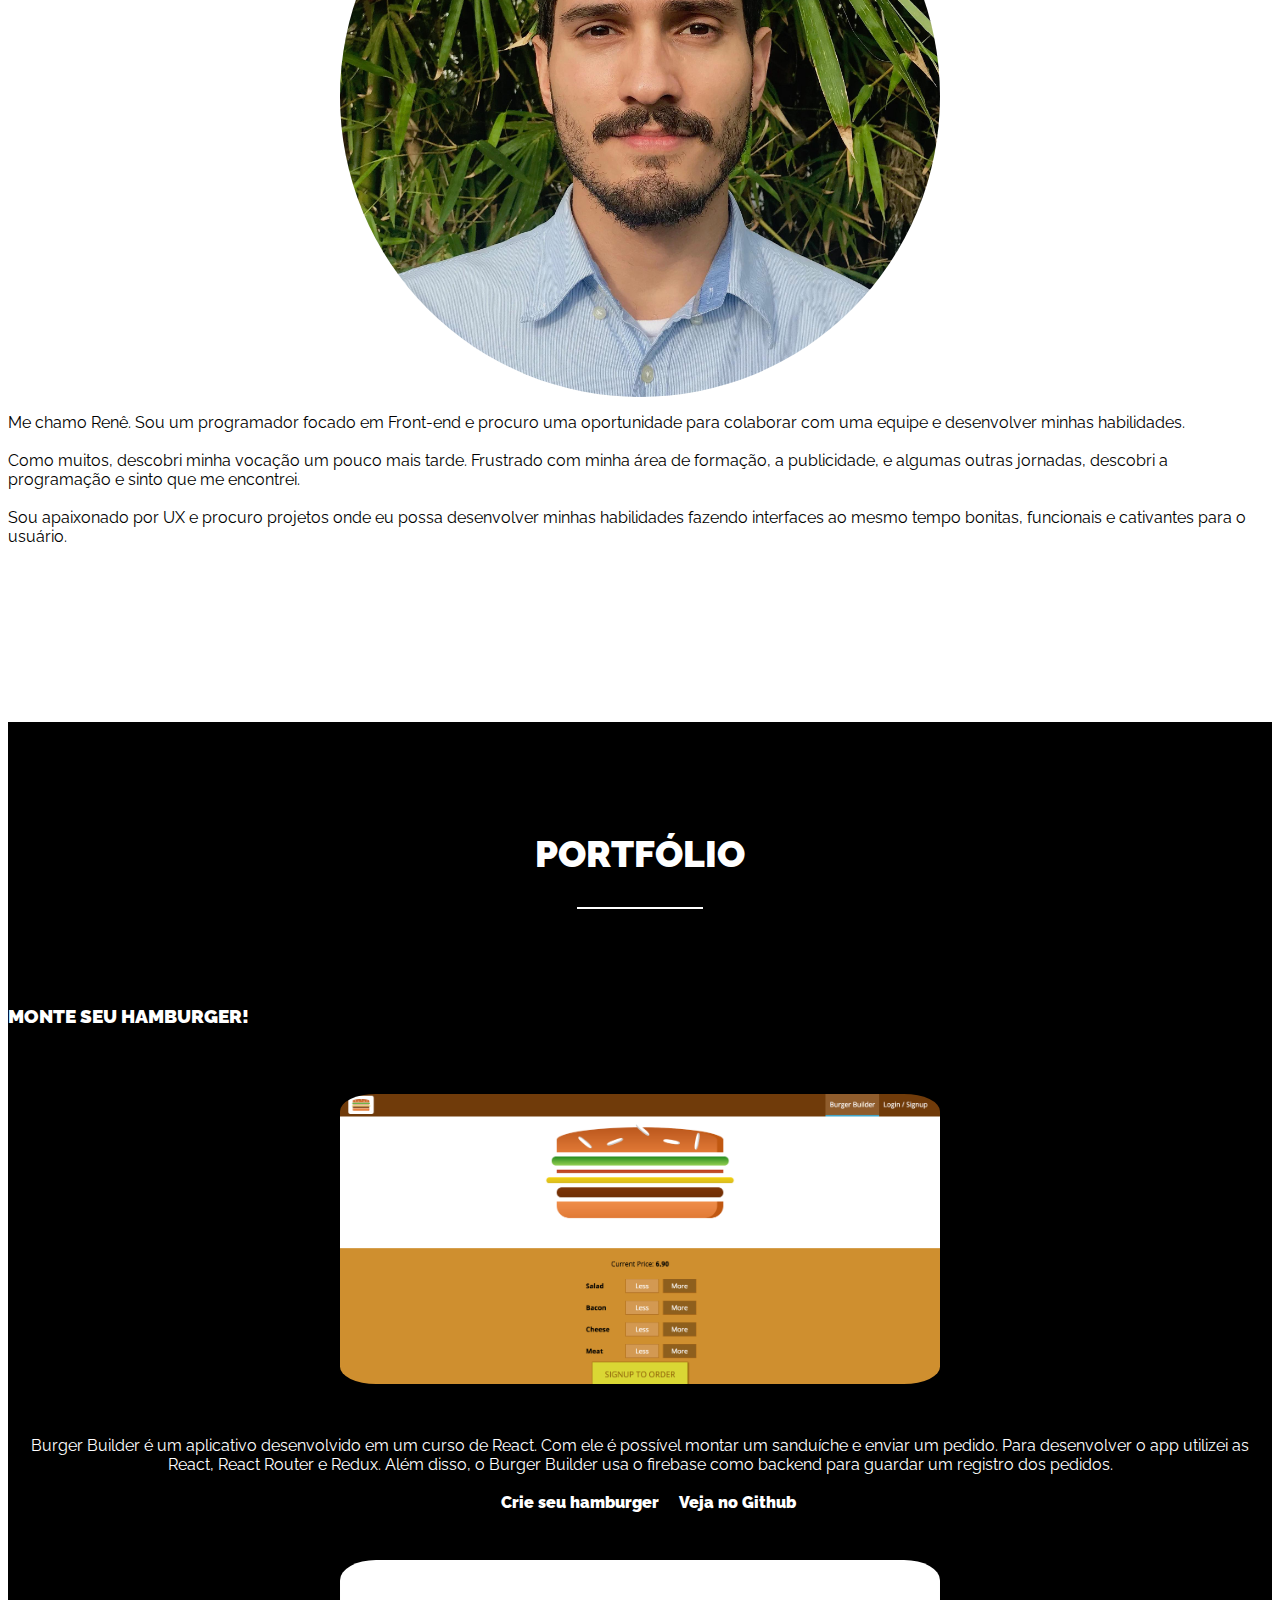
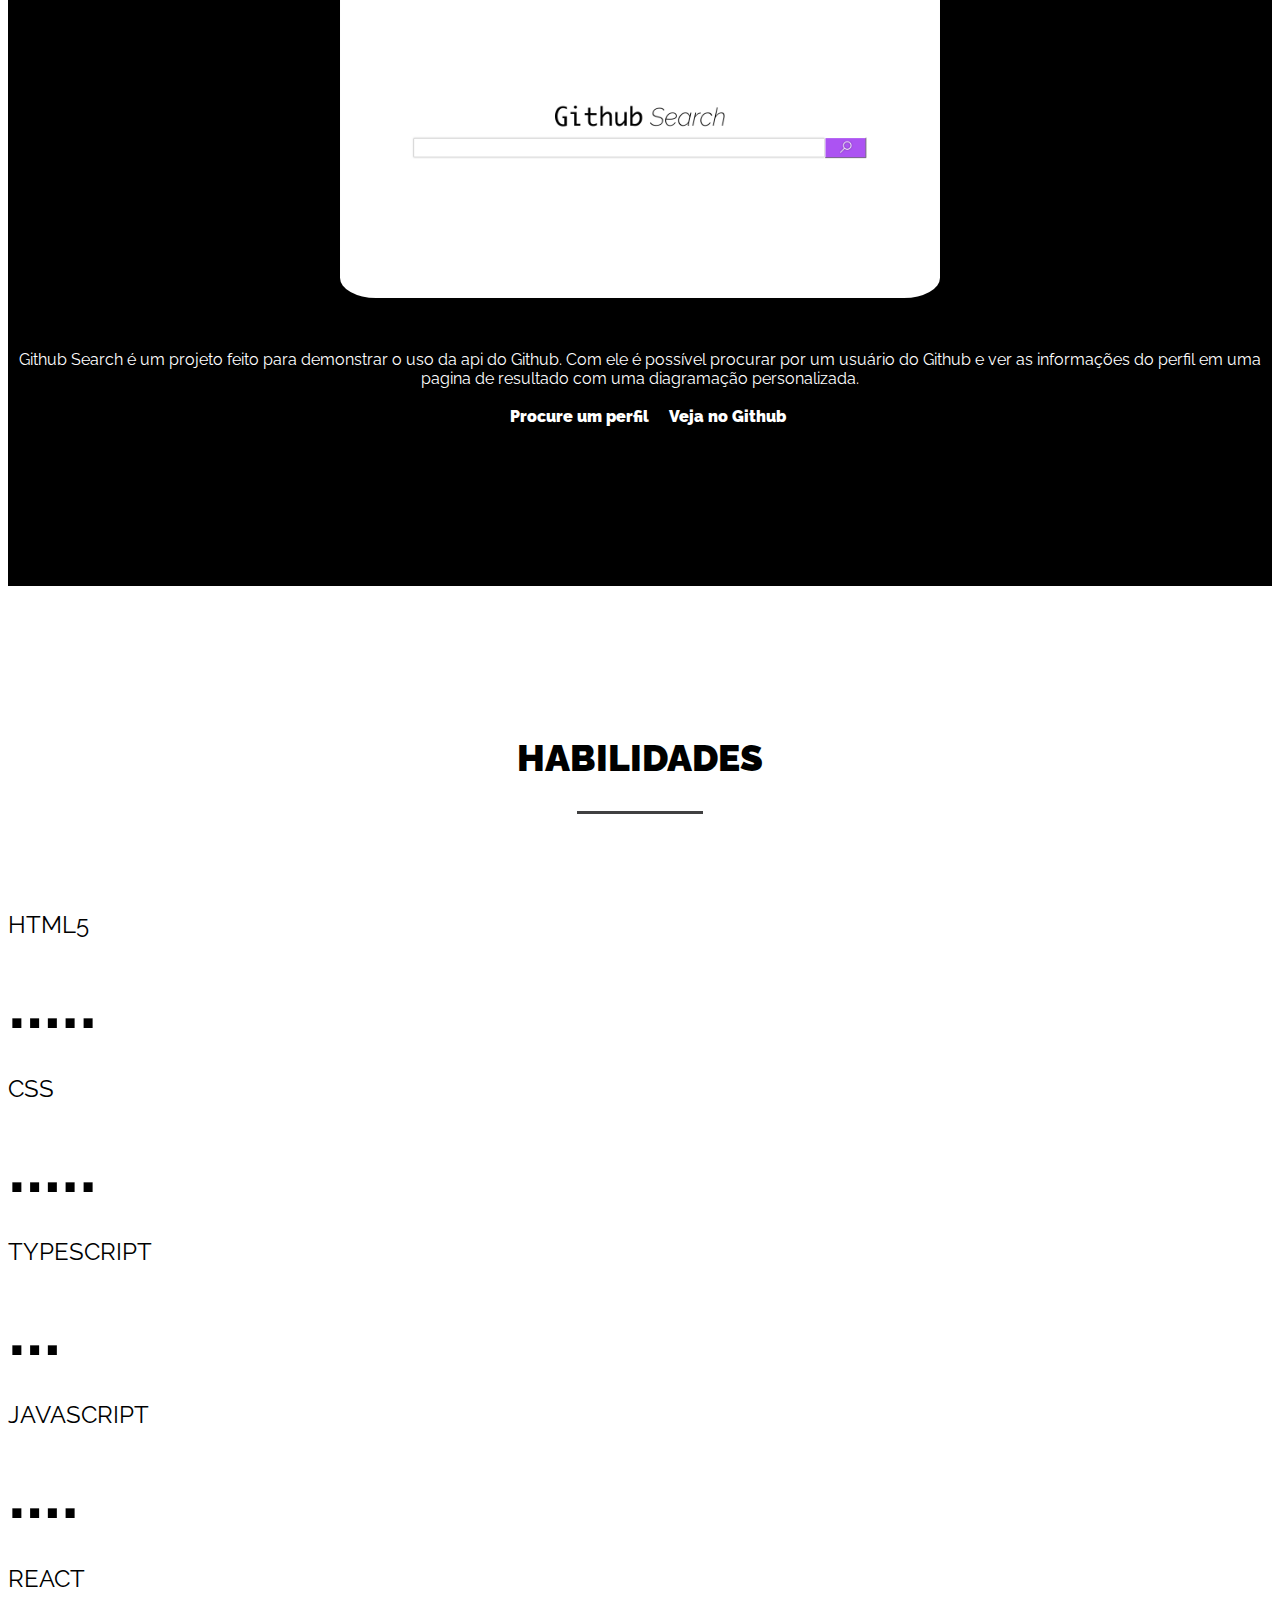
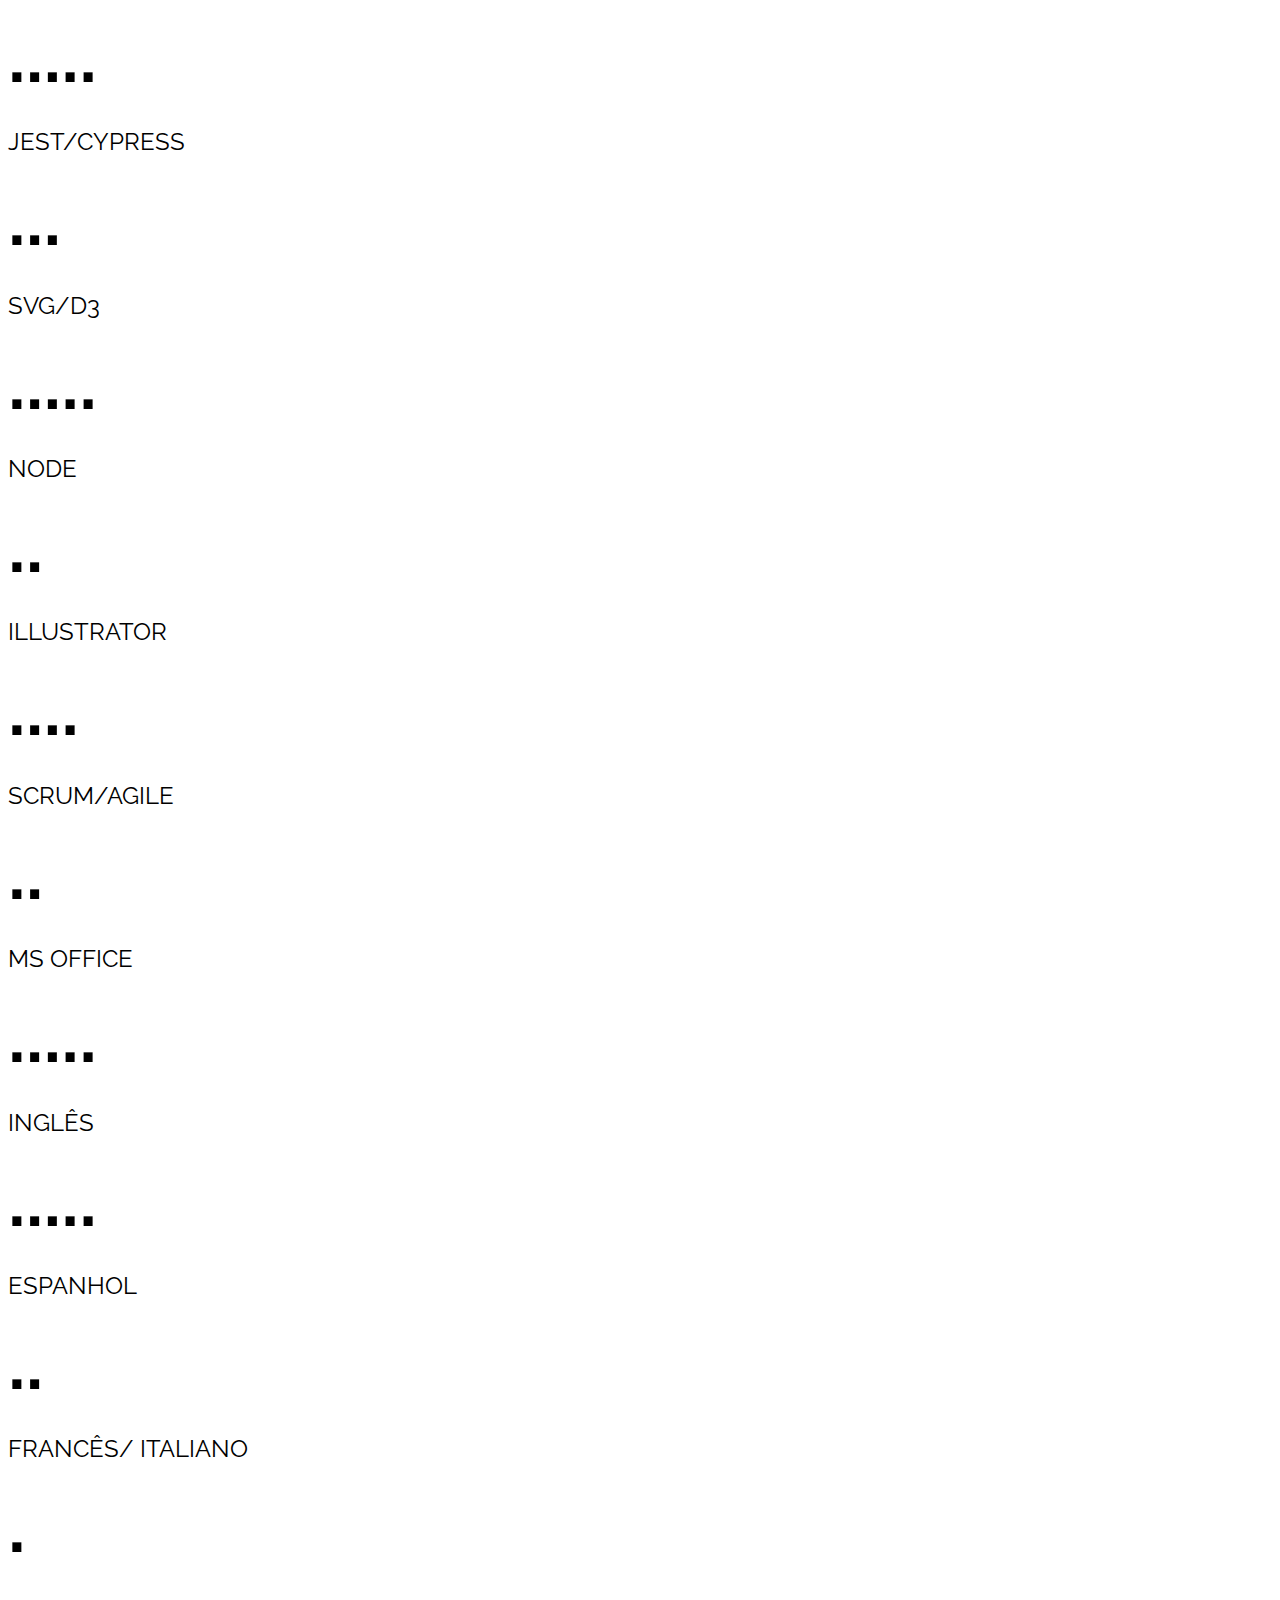
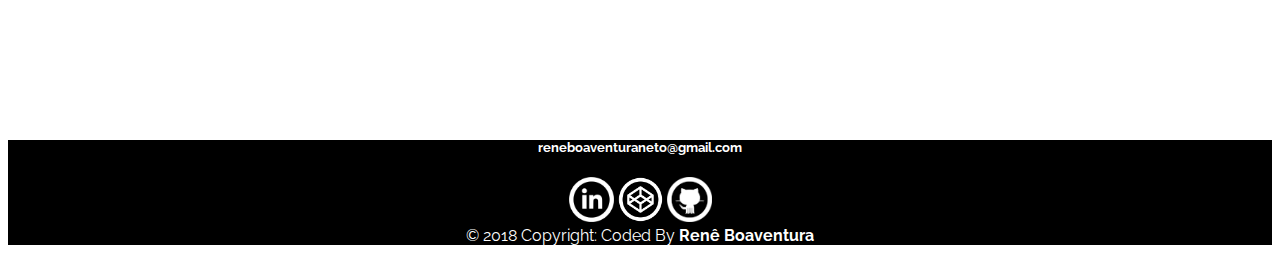
==== commit 8acbfa9e: "add new info" ====
--- a/index.html
+++ b/index.html
@@ -69,7 +69,7 @@
                     <div class="homeDiv">
                         <h1> RENÊ BOAVENTURA </h1>
                         <div class="homeTitleLine"></div>
-                        <p>Front-end Developer - User Experience Designer</p>
+                        <p>Front-end Developer - User Experience Enthusiast</p>
                     </div>
                 </div>
             </section>
@@ -84,15 +84,15 @@
                         </div>
                         <div class="col-md-6 ">
                             <p>
-                                Me chamo Renê. Sou um programador novato focado em Front-end e procuro uma oportunidade para colaborar com uma equipe e desenvolver
+                                Me chamo Renê. Sou um programador focado em Front-end e procuro uma oportunidade para colaborar com uma equipe e desenvolver
                                 minhas habilidades.
                                 <br>
                                 <br> Como muitos, descobri minha vocação um pouco mais tarde. Frustrado com minha área de formação,
                                 a publicidade, e algumas outras jornadas, descobri a programação e sinto que me encontrei.
                                 <br>
-                                <br> Estudei por conta própria e fiz diversos cursos, mas sinto que chegou a hora de botar meus conhecimentos
-                                em prática. Quero aprender com quem vive de programação, participar no desenvolvimento de projetos,
-                                superar novos desafios e crescer em conjunto.
+                                <br> 
+                                <!-- Estudei por conta própria, comecei a trabalhar na área e hoje faço uma segunda graduação em ciência da computação.  -->
+                                Sou apaixonado por UX e procuro projetos onde eu possa desenvolver minhas habilidades fazendo interfaces ao mesmo tempo bonitas, funcionais e cativantes para o usuário.
                             </p>
                         </div>
                     </div>
@@ -125,6 +125,25 @@
                                     </a>
                                 </div>
                         </div>
+                        <a class="col-12 col-md-6 " href="https://renemennab.github.io/github-search/" target="_blank">
+                            <img class="portfolioImg" src="./assets/github-search-home.png" alt="Burger Builder Home">
+                        </a>
+                        <div class="text-justify col-12 col-md-6 ">
+                                Github Search é um projeto feito para demonstrar o uso da api do Github.
+                                Com ele é possível procurar por um usuário do Github e ver as informações do perfil 
+                                em uma pagina de resultado com uma diagramação personalizada.
+                                <br>
+                                <br>
+                                <div class="row">
+                                    <a class="pt-5 pt-md-1" href="https://renemennab.github.io/github-search/" target="_blank">
+                                        <span style="margin-left:1rem">Procure um perfil</span>
+                                    </a>
+                                    
+                                    <a class="pt-5 pt-md-1" href="https://github.com/renemennab/github-search" target="_blank">
+                                        <span style="margin-left:1rem">Veja no Github</span>
+                                    </a>
+                                </div>
+                        </div>
                     </div>
                 </section>
             </article>
@@ -137,30 +156,36 @@
             
                         <div class="row col-md-6 ">
                             <p class="col-6"> HTML5 </p>
+                            <p class="escalaDeHabilidades col-6"> ..... </p>
+            
+                            <p class="col-6"> CSS </p>
+                            <p class="escalaDeHabilidades col-6"> ..... </p>
+            
+                            <p class="col-6"> TYPESCRIPT </p>
                             <p class="escalaDeHabilidades col-6"> ... </p>
             
-                            <p class="col-6"> CSS </p>
+                            <p class="col-6"> JAVASCRIPT </p>
+                            <p class="escalaDeHabilidades col-6"> .... </p>
+            
+                            <p class="col-6"> REACT </p>
+                            <p class="escalaDeHabilidades col-6"> ..... </p>
+            
+                            <p class="col-6"> JEST/CYPRESS </p>
                             <p class="escalaDeHabilidades col-6"> ... </p>
-            
-                            <p class="col-6"> BOOTSTRAP </p>
+
+                            <p class="col-6"> SVG/D3 </p>
+                            <p class="escalaDeHabilidades col-6"> ..... </p>
+                        </div>
+            
+                        <div class="row col-md-6">
+                            <p class="col-6"> NODE</p>
                             <p class="escalaDeHabilidades col-6"> .. </p>
-            
-                            <p class="col-6"> JAVASCRIPT </p>
-                            <p class="escalaDeHabilidades col-6"> .. </p>
-            
-                            <p class="col-6"> REACT </p>
-                            <p class="escalaDeHabilidades col-6"> ... </p>
-            
-                            <p class="col-6"> GIT/ GITHUB </p>
-                            <p class="escalaDeHabilidades col-6"> ... </p>
-                        </div>
-            
-                        <div class="row col-md-6">
+
                             <p class="col-6"> ILLUSTRATOR</p>
                             <p class="escalaDeHabilidades col-6"> .... </p>
             
-                            <p class="col-6"> PHOTOSHOP</p>
-                            <p class="escalaDeHabilidades col-6"> .... </p>
+                            <p class="col-6"> SCRUM/AGILE</p>
+                            <p class="escalaDeHabilidades col-6"> .. </p>
             
                             <p class="col-6"> MS OFFICE</p>
                             <p class="escalaDeHabilidades col-6"> ..... </p>
